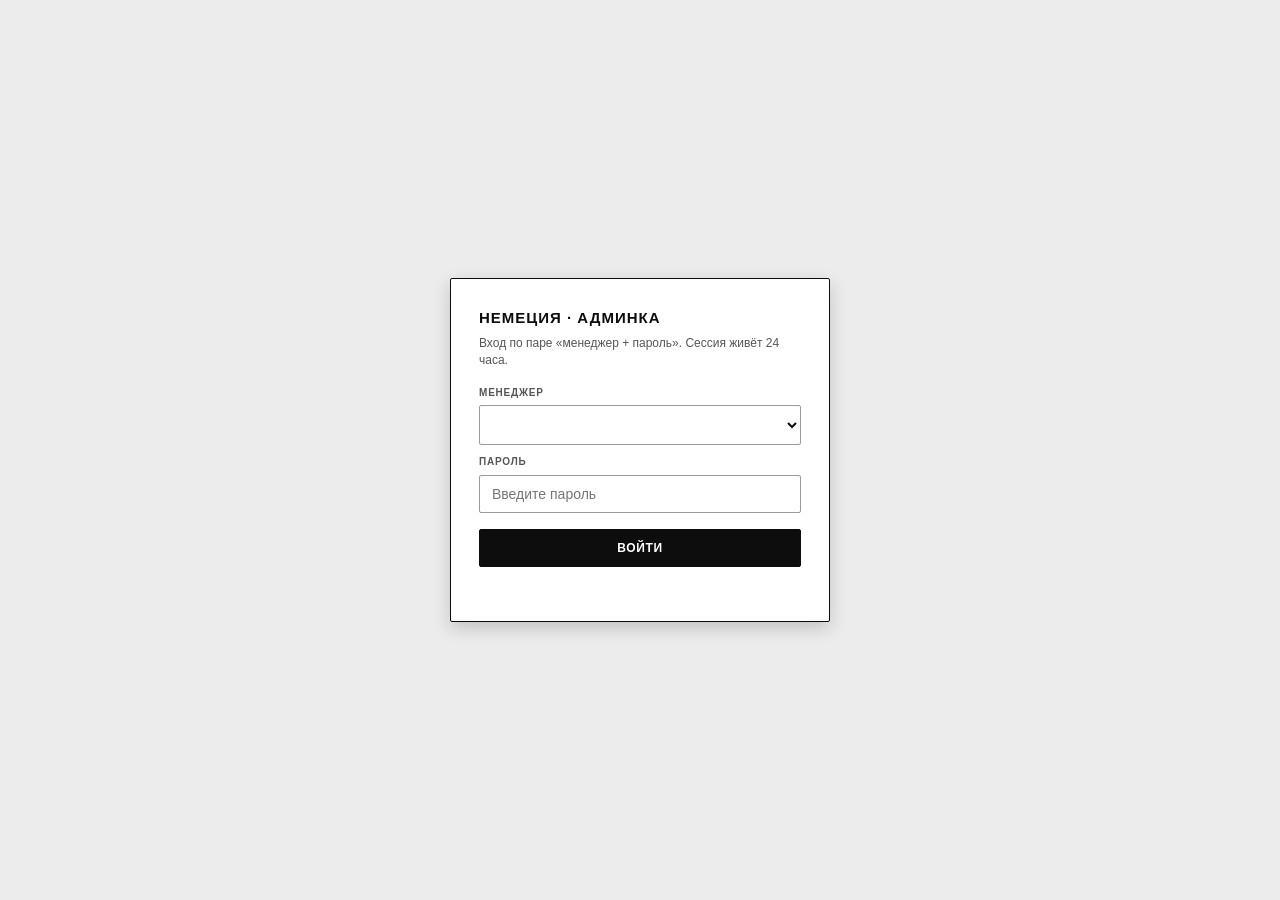
==== admin.html @ 6c5255ee "Update admin.html" ====
<!DOCTYPE html>
<html lang="ru">
<head>
    <meta charset="UTF-8">
    <meta name="viewport" content="width=device-width, initial-scale=1.0">
    <title>Немеция — Админка</title>
    <link rel="icon" href="logo.png">
    <link rel="stylesheet" href="style.css">
    <style>
        .login-overlay {
            position: fixed; top: 0; left: 0; right: 0; bottom: 0;
            background: var(--bg); z-index: 3000;
            display: flex; align-items: center; justify-content: center; padding: 16px;
        }
        .login-box {
            background: var(--bg-card); border: 1px solid var(--accent); border-radius: 2px;
            padding: 28px; width: 100%; max-width: 380px; box-shadow: var(--shadow-lg);
        }
        .login-box h2 { font-size: 15px; font-weight: 800; letter-spacing: 1px; text-transform: uppercase; margin-bottom: 6px; }
        .login-box p { font-size: 12px; color: var(--text-muted); margin-bottom: 16px; }
        .login-box label { display: block; font-size: 10px; font-weight: 800; text-transform: uppercase; letter-spacing: 0.8px; color: var(--text-muted); margin: 10px 0 5px; }
        .login-box input, .login-box select {
            width: 100%; padding: 10px 12px; border: 1px solid var(--border); border-radius: 2px;
            background: var(--bg-input); color: var(--text); font-size: 14px; outline: none;
        }
        .login-box input:focus, .login-box select:focus { border-color: var(--accent); }
        .login-box .login-btn {
            width: 100%; margin-top: 16px; padding: 11px; border: 1px solid var(--accent); border-radius: 2px;
            background: var(--accent); color: var(--accent-text); font-size: 12px; font-weight: 800;
            letter-spacing: 0.6px; text-transform: uppercase; cursor: pointer;
        }
        .login-err { color: var(--danger); font-size: 12px; margin-top: 10px; min-height: 16px; }
        #adminRoot { display: none; }
        #adminRoot.unlocked { display: block; }
        .passport-preview {
            background: var(--bg-hover); border: 1px dashed var(--border); border-radius: 2px;
            padding: 8px 10px; font-size: 12px; font-weight: 700; margin: 10px 0; color: var(--text);
        }
    </style>
</head>
<body>
    <!-- ЭКРАН ВХОДА -->
    <div class="login-overlay" id="loginOverlay">
        <div class="login-box">
            <h2>Немеция · Админка</h2>
            <p>Вход по паре «менеджер + пароль». Сессия живёт 24 часа.</p>
            <label>Менеджер</label>
            <select id="loginManager"></select>
            <label>Пароль</label>
            <input type="password" id="loginPass" placeholder="Введите пароль">
            <div id="setupFields" style="display:none;">
                <label>Повторите новый пароль (первичная установка)</label>
                <input type="password" id="loginPass2" placeholder="Повторите пароль">
            </div>
            <button class="login-btn" id="loginBtn">Войти</button>
            <div class="login-err" id="loginErr"></div>
        </div>
    </div>

    <div id="adminRoot">
        <header class="header">
            <div class="header-logo">
                <img src="logo.png" alt="" class="logo-img" onload="this.classList.add('ok')" onerror="this.style.display='none'">
                <span class="logo-badge">N</span>
                НЕМЕЦИЯ
                <span class="logo-sub">админка</span>
            </div>
            <div class="header-spacer"></div>
            <span id="whoAmI" style="font-size:12px;font-weight:700;color:var(--text-muted);"></span>
            <button id="logoutBtn" class="header-btn">🚪 Выйти</button>
            <label class="theme-toggle" title="Переключить тему">
                <span>🌙</span>
                <input type="checkbox" id="themeToggle">
                <span class="slider"></span>
                <span>☀️</span>
            </label>
            <a href="index.html" class="header-btn">🧮 Калькулятор</a>
        </header>

        <div class="admin-wrap">
            <div class="admin-card">
                <h2><span class="sec-icon">🔑</span> Смена моего пароля</h2>
                <div class="admin-row">
                    <div class="admin-field"><label>Текущий пароль</label><input type="password" id="chgOld" class="admin-input" placeholder="Текущий"></div>
                    <div class="admin-field"><label>Новый пароль</label><input type="password" id="chgNew" class="admin-input" placeholder="Минимум 6 символов"></div>
                    <div class="admin-field"><label>Повторите новый</label><input type="password" id="chgNew2" class="admin-input" placeholder="Повтор"></div>
                    <div class="admin-field" style="flex:0 0 auto;display:flex;align-items:flex-end;">
                        <button id="chgPassBtn" class="admin-btn primary">🔑 Сменить пароль</button>
                    </div>
                </div>
            </div>

            <div class="admin-card">
                <h2><span class="sec-icon">💵</span> Ставки нормо-часа</h2>
                <div class="admin-row">
                    <div class="admin-field"><label>ДВС / КПП (₽)</label><input type="number" id="rateEngine" class="admin-input" placeholder="3000"></div>
                    <div class="admin-field"><label>Остальные работы (₽)</label><input type="number" id="rateStandard" class="admin-input" placeholder="2500"></div>
                    <div class="admin-field" style="flex:0 0 auto;display:flex;align-items:flex-end;">
                        <button id="saveRatesBtn" class="admin-btn primary">💾 Сохранить ставки</button>
                    </div>
                </div>
            </div>

            <div class="admin-card">
                <h2><span class="sec-icon">📐</span> Коэффициенты</h2>
                <div class="admin-row">
                    <div class="admin-field"><label>Прикипевшие / ржавые болты (%)</label><input type="number" id="coeffRusty" class="admin-input" placeholder="15"></div>
                    <div class="admin-field"><label>Алюминиевые детали (%)</label><input type="number" id="coeffAluminum" class="admin-input" placeholder="20"></div>
                    <div class="admin-field"><label>Установлено ГБО (%)</label><input type="number" id="coeffLpg" class="admin-input" placeholder="10"></div>
                    <div class="admin-field" style="flex:0 0 auto;display:flex;align-items:flex-end;">
                        <button id="saveCoeffsBtn" class="admin-btn primary">💾 Сохранить %</button>
                    </div>
                </div>
                <div class="admin-row" style="margin-top:14px;">
                    <div class="admin-field"><label>Существующие коэффициенты</label><div id="coeffList"></div></div>
                </div>
                <div class="admin-row" style="margin-top:12px;">
                    <div class="admin-field"><label>Название нового коэффициента</label><input type="text" id="coeffNewLabel" class="admin-input" placeholder="Например: Срочный заказ"></div>
                    <div class="admin-field" style="max-width:120px;"><label>Процент</label><input type="number" id="coeffNewPercent" class="admin-input" placeholder="10"></div>
                    <div class="admin-field" style="flex:0 0 auto;display:flex;align-items:flex-end;">
                        <button id="addCoeffBtn" class="admin-btn primary">➕ Добавить коэффициент</button>
                    </div>
                </div>
            </div>

            <div class="admin-card">
                <h2><span class="sec-icon">👥</span> Менеджеры</h2>
                <table class="admin-table"><tbody id="managersTable"></tbody></table>
                <div class="admin-row" style="margin-top:10px;">
                    <div class="admin-field"><label>Новый менеджер</label><input type="text" id="newManagerName" class="admin-input" placeholder="Например: Алексей"></div>
                    <div class="admin-field" style="flex:0 0 auto;display:flex;align-items:flex-end;">
                        <button id="addManagerBtn" class="admin-btn primary">➕ Добавить</button>
                    </div>
                </div>
            </div>

            <div class="admin-card">
                <h2><span class="sec-icon">📨</span> Очередь заявок на добавление</h2>
                <div id="vinQueueList"></div>
                <div class="admin-row" style="margin-top:10px;">
                    <button id="exportVinBtn" class="admin-btn">⬇️ Экспорт очереди (JSON)</button>
                </div>
            </div>

            <div class="admin-card">
                <h2><span class="sec-icon">🚗</span> Модификация: добавить или редактировать</h2>
                <div class="admin-row">
                    <div class="admin-field"><label>Марка</label><select id="modBrand" class="rate-select"></select></div>
                    <div class="admin-field"><label>Существующая модификация (для редактирования)</label><select id="modEditSelect" class="rate-select"><option value="">— новая модификация —</option></select></div>
                    <div class="admin-field" style="flex:0 0 auto;display:flex;align-items:flex-end;">
                        <button id="modLoadBtn" class="admin-btn">⬆️ Загрузить в форму</button>
                    </div>
                </div>
                <div class="admin-row" style="margin-top:10px;">
                    <div class="admin-field"><label>Модель</label><input type="text" id="modModel" class="admin-input" placeholder="Например: Golf"></div>
                    <div class="admin-field"><label>Поколение</label><input type="text" id="modGen" class="admin-input" placeholder="Например: VII (2012–2020)"></div>
                </div>
                <div class="admin-row" style="margin-top:10px;">
                    <div class="admin-field"><label>Код двигателя</label><input type="text" id="modEngineCode" class="admin-input" placeholder="Например: CZDA"></div>
                    <div class="admin-field"><label>Объём</label><input type="text" id="modEngineVol" class="admin-input" placeholder="1.4 L"></div>
                    <div class="admin-field"><label>Мощность</label><input type="text" id="modEnginePower" class="admin-input" placeholder="150 л.с."></div>
                    <div class="admin-field"><label>Момент</label><input type="text" id="modEngineTorque" class="admin-input" placeholder="250 Нм"></div>
                </div>
                <div class="admin-row" style="margin-top:10px;">
                    <div class="admin-field"><label>Код КПП</label><input type="text" id="modGbCode" class="admin-input" placeholder="DQ250"></div>
                    <div class="admin-field"><label>Тип КПП (подпись)</label><input type="text" id="modGbType" class="admin-input" placeholder="DSG (робот)"></div>
                    <div class="admin-field"><label>Передач</label><input type="number" id="modGbGears" class="admin-input" placeholder="6"></div>
                </div>
                <div class="admin-row" style="margin-top:10px;">
                    <div class="admin-field"><label>Привод</label>
                        <select id="modDrive" class="rate-select">
                            <option value="Передний">FWD — Передний</option>
                            <option value="Задний">RWD — Задний</option>
                            <option value="Полный">Полный (имя берётся из марки)</option>
                        </select>
                    </div>
                    <div class="admin-field"><label>Система полного привода</label>
                        <select id="modAwdSys" class="rate-select">
                            <option value="">— нет / не важно —</option>
                            <option value="haldex">Haldex (MQB 4Motion)</option>
                            <option value="torsen">Torsen / раздатка</option>
                            <option value="ultra">quattro ultra / муфта</option>
                            <option value="ptm">Porsche PTM</option>
                            <option value="xdrive">BMW xDrive</option>
                            <option value="4matic">Mercedes 4MATIC</option>
                        </select>
                    </div>
                    <div class="admin-field"><label>Подвеска</label>
                        <select id="modSuspension" class="rate-select">
                            <option value="spring">Пружины</option>
                            <option value="air">Пневмо</option>
                        </select>
                    </div>
                    <div class="admin-field"><label>Задняя подвеска</label>
                        <select id="modRear" class="rate-select">
                            <option value="multilink">Многорычажка</option>
                            <option value="beam">Балка</option>
                        </select>
                    </div>
                </div>
                <div class="admin-row" style="margin-top:10px;">
                    <div class="admin-field"><label>Ручник</label>
                        <select id="modParking" class="rate-select">
                            <option value="epb">Электронный</option>
                            <option value="mech">Механический</option>
                        </select>
                    </div>
                    <div class="admin-field"><label>АКБ расположена</label>
                        <select id="modBattery" class="rate-select">
                            <option value="hood">Под капотом</option>
                            <option value="trunk">В багажнике</option>
                            <option value="seat">Под сиденьем</option>
                        </select>
                    </div>
                    <div class="admin-field"><label>Сажевый фильтр (GPF/DPF)</label>
                        <select id="modPf" class="rate-select">
                            <option value="auto">Авто (по семейству ДВС)</option>
                            <option value="yes">Есть</option>
                            <option value="no">Нет</option>
                        </select>
                    </div>
                </div>
                <div class="passport-preview" id="passportPreview">Паспорт: —</div>

                <h2 style="margin-top:18px;"><span class="sec-icon">🧪</span> Жидкости (необязательно)</h2>
                <div class="admin-row">
                    <div class="admin-field"><label>Масло ДВС: объём</label><input type="text" id="flOilVol" class="admin-input" placeholder="4.0 л"></div>
                    <div class="admin-field"><label>Масло ДВС: допуск</label><input type="text" id="flOilSpec" class="admin-input" placeholder="VW 502.00 / 504.00"></div>
                    <div class="admin-field"><label>Масло ДВС: вязкость</label><input type="text" id="flOilVisc" class="admin-input" placeholder="5W-30"></div>
                </div>
                <div class="admin-row" style="margin-top:8px;">
                    <div class="admin-field"><label>Масло КПП: объём</label><input type="text" id="flGbVol" class="admin-input" placeholder="1.7 л"></div>
                    <div class="admin-field"><label>Масло КПП: допуск</label><input type="text" id="flGbSpec" class="admin-input" placeholder="VW G 052 182"></div>
                    <div class="admin-field"><label>Раздатка: объём</label><input type="text" id="flTfVol" class="admin-input" placeholder="0.9 л (если есть)"></div>
                    <div class="admin-field"><label>Раздатка: допуск</label><input type="text" id="flTfSpec" class="admin-input" placeholder="VW G 055 145"></div>
                </div>
                <div class="admin-row" style="margin-top:8px;">
                    <div class="admin-field"><label>Передний редуктор: объём</label><input type="text" id="flDfVol" class="admin-input" placeholder="0.8 л (если есть)"></div>
                    <div class="admin-field"><label>Задний редуктор: объём</label><input type="text" id="flDrVol" class="admin-input" placeholder="0.8 л (если есть)"></div>
                    <div class="admin-field"><label>Антифриз: объём</label><input type="text" id="flCoolVol" class="admin-input" placeholder="7.0 л"></div>
                    <div class="admin-field"><label>Антифриз: допуск</label><input type="text" id="flCoolSpec" class="admin-input" placeholder="G12evo"></div>
                </div>
                <div class="admin-row" style="margin-top:8px;">
                    <div class="admin-field"><label>Тормозная жидкость: допуск</label><input type="text" id="flBrSpec" class="admin-input" placeholder="DOT 4"></div>
                    <div class="admin-field"><label>ГУР: объём (или «ЭУР»)</label><input type="text" id="flPsVol" class="admin-input" placeholder="ЭУР — не обслуживается"></div>
                    <div class="admin-field"><label>Хладагент: объём</label><input type="text" id="flAcVol" class="admin-input" placeholder="525 г"></div>
                    <div class="admin-field"><label>Хладагент: тип</label><input type="text" id="flAcSpec" class="admin-input" placeholder="R134a"></div>
                </div>

                <h2 style="margin-top:18px;"><span class="sec-icon">🛠️</span> Нормо-часы применимых работ (по паспорту)</h2>
                <p style="font-size:12px;color:var(--text-muted);margin-bottom:8px;">Список работ собран автоматически по биркам паспорта. Впиши кастомные нормо-часы — пустые поля возьмут базовое значение из каталога.</p>
                <div id="modWorksList"></div>
                <div class="admin-row" style="margin-top:14px;">
                    <button id="saveModBtn" class="admin-btn primary">💾 Скачать файл марки</button>
                </div>
            </div>
        </div>
    </div>

    <script src="config.js"></script>
    <script src="volkswagen.js"></script>
    <script src="admin.js"></script>
</body>
</html>
---- style.css ----
/* ============================================
НЕМЕЦИЯ — СТРОГИЙ МОНОХРОМ, ЛОГОТИП В ЦВЕТЕ
============================================ */
:root {
    --bg: #ececec;
    --bg-card: #ffffff;
    --bg-input: #ffffff;
    --bg-hover: #f2f2f2;
    --bg-selected: #e2e2e2;
    --text: #0d0d0d;
    --text-muted: #565656;
    --text-light: #8a8a8a;
    --border: #9a9a9a;
    --border-light: #d6d6d6;
    --accent: #0d0d0d;
    --accent-hover: #000000;
    --accent-text: #ffffff;
    --accent-soft: rgba(0, 0, 0, 0.06);
    --danger: #b00000;
    --success: #007a3d;
    --coeff: #9a5b00;
    --coeff-bg: rgba(154, 91, 0, 0.08);
    --coeff-border: rgba(154, 91, 0, 0.35);
    --shadow: none;
    --shadow-lg: 0 6px 18px rgba(0, 0, 0, 0.18);
    --radius: 4px;
}
[data-theme="dark"] {
    --bg: #101010;
    --bg-card: #1a1a1a;
    --bg-input: #222222;
    --bg-hover: #242424;
    --bg-selected: #2e2e2e;
    --text: #f2f2f2;
    --text-muted: #a0a0a0;
    --text-light: #6f6f6f;
    --border: #565656;
    --border-light: #333333;
    --accent: #f2f2f2;
    --accent-hover: #ffffff;
    --accent-text: #101010;
    --accent-soft: rgba(255, 255, 255, 0.08);
    --danger: #ff5252;
    --success: #4caf7d;
    --coeff: #ffb74d;
    --coeff-bg: rgba(255, 183, 77, 0.10);
    --coeff-border: rgba(255, 183, 77, 0.35);
    --shadow: none;
    --shadow-lg: 0 6px 18px rgba(0, 0, 0, 0.6);
}
* { margin: 0; padding: 0; box-sizing: border-box; }
html { -webkit-text-size-adjust: 100%; }
body {
    font-family: -apple-system, 'Segoe UI', Roboto, 'Helvetica Neue', Arial, sans-serif;
    background: var(--bg);
    color: var(--text);
    font-size: 14px;
    line-height: 1.45;
    -webkit-tap-highlight-color: transparent;
}
button, select, input, textarea { font-family: inherit; }
:focus-visible { outline: 2px solid var(--accent); outline-offset: 1px; }

/* HEADER */
.header {
    background: var(--bg-card);
    border-bottom: 2px solid var(--accent);
    padding: 10px 20px;
    display: flex;
    align-items: center;
    gap: 14px;
    position: sticky;
    top: 0;
    z-index: 500;
}
.header-logo {
    font-size: 17px;
    font-weight: 800;
    letter-spacing: 1.5px;
    text-transform: uppercase;
    white-space: nowrap;
    display: flex;
    align-items: center;
    gap: 9px;
}
/* ЛОГОТИП В ЦВЕТЕ */
.logo-img { height: 32px; width: auto; display: none; }
.logo-img.ok { display: inline-block; }
.logo-img.ok + .logo-badge { display: none; }
.logo-badge {
    width: 26px; height: 26px;
    background: var(--accent);
    color: var(--accent-text);
    border-radius: 2px;
    display: inline-flex;
    align-items: center;
    justify-content: center;
    font-size: 14px;
    font-weight: 800;
}
.header-logo .logo-sub {
    color: var(--text-muted);
    font-weight: 500;
    font-size: 11px;
    letter-spacing: 0.8px;
    text-transform: uppercase;
}
.header-spacer { flex: 1; }
.header-btn {
    padding: 7px 14px;
    background: transparent;
    border: 1px solid var(--border);
    border-radius: 2px;
    color: var(--text);
    cursor: pointer;
    font-size: 12px;
    font-weight: 700;
    letter-spacing: 0.6px;
    text-transform: uppercase;
    text-decoration: none;
    filter: grayscale(1);
    transition: background 0.1s, color 0.1s;
}
.header-btn:hover { background: var(--accent); color: var(--accent-text); }
.theme-toggle { display: flex; align-items: center; gap: 6px; font-size: 13px; color: var(--text-muted); cursor: pointer; filter: grayscale(1); }
.theme-toggle input { display: none; }
.theme-toggle .slider { width: 40px; height: 20px; background: var(--border); border-radius: 2px; position: relative; transition: background 0.15s; }
.theme-toggle .slider::after { content: ''; position: absolute; top: 2px; left: 2px; width: 16px; height: 16px; background: var(--bg-card); border-radius: 1px; transition: transform 0.15s; }
.theme-toggle input:checked + .slider { background: var(--accent); }
.theme-toggle input:checked + .slider::after { transform: translateX(20px); }
.manager-block { display: flex; align-items: center; gap: 8px; padding: 6px 12px; background: transparent; border: 1px solid var(--border); border-radius: 2px; font-size: 13px; filter: grayscale(1); }
.manager-block .icon { font-size: 15px; }
.manager-block .manager-label { color: var(--text-muted); font-size: 11px; font-weight: 700; letter-spacing: 0.6px; text-transform: uppercase; }
.manager-block select { background: var(--bg-input); border: 1px solid var(--border); border-radius: 2px; color: var(--text); padding: 4px 8px; font-size: 13px; font-weight: 600; cursor: pointer; }

/* LAYOUT */
.main-container { display: flex; gap: 16px; padding: 16px; max-width: 1500px; margin: 0 auto; align-items: flex-start; }
.left-panel { flex: 1; min-width: 0; }
.right-panel { width: 420px; flex-shrink: 0; position: sticky; top: 66px; max-height: calc(100vh - 82px); overflow-y: auto; display: flex; flex-direction: column; gap: 16px; }

/* CARDS */
.car-selector, .fluids-panel, .works-panel, .calc-panel, .history-section, .admin-card {
    background: var(--bg-card);
    border: 1px solid var(--border);
    border-radius: 2px;
    padding: 18px;
}
.car-selector { margin-bottom: 16px; }
.fluids-panel { margin-bottom: 16px; display: none; }
.fluids-panel.active { display: block; }
.works-panel { margin-bottom: 16px; }
.car-selector h2, .fluids-panel h2, .works-panel h2, .calc-panel h2, .admin-card h2 {
    font-size: 13px;
    font-weight: 800;
    letter-spacing: 1px;
    text-transform: uppercase;
    margin-bottom: 14px;
    display: flex;
    align-items: center;
    gap: 9px;
    padding-bottom: 10px;
    border-bottom: 1px solid var(--border);
}
.sec-icon { display: none; }
.car-selector h2::before, .fluids-panel h2::before, .works-panel h2::before, .calc-panel h2::before, .admin-card h2::before {
    content: '';
    width: 4px;
    height: 15px;
    background: var(--accent);
    display: inline-block;
    flex-shrink: 0;
}

/* SEARCH */
.search-input {
    width: 100%;
    padding: 9px 12px 9px 34px;
    border: 1px solid var(--border);
    border-radius: 2px;
    background-color: var(--bg-input);
    background-image: url("data:image/svg+xml,%3Csvg xmlns='http://www.w3.org/2000/svg' width='15' height='15' viewBox='0 0 24 24' fill='none' stroke='%238a8a8a' stroke-width='2.4' stroke-linecap='round'%3E%3Ccircle cx='11' cy='11' r='7'/%3E%3Cline x1='21' y1='21' x2='16.5' y2='16.5'/%3E%3C/svg%3E");
    background-repeat: no-repeat;
    background-position: 10px center;
    color: var(--text);
    font-size: 13px;
    outline: none;
    transition: border-color 0.1s;
}
.search-input:focus { border-color: var(--accent); }
.car-search-wrapper { position: relative; margin-bottom: 12px; }
.search-dropdown { position: absolute; top: 100%; left: 0; right: 0; background: var(--bg-card); border: 1px solid var(--accent); border-radius: 2px; box-shadow: var(--shadow-lg); z-index: 100; max-height: 300px; overflow-y: auto; display: none; margin-top: 2px; }
.search-dropdown.active { display: block; }
.search-dropdown .item { padding: 9px 12px; cursor: pointer; border-bottom: 1px solid var(--border-light); font-size: 13px; }
.search-dropdown .item:last-child { border-bottom: none; }
.search-dropdown .item:hover, .search-dropdown .item.active { background: var(--bg-hover); }
.search-dropdown .item .item-model { font-weight: 700; }
.search-dropdown .item .item-detail { color: var(--text-muted); font-size: 12px; margin-top: 2px; }

/* SELECTS */
.select-row { display: flex; gap: 10px; margin-bottom: 10px; }
.select-row:last-child { margin-bottom: 0; }
.select-group { flex: 1; min-width: 0; }
.select-group label { display: block; font-size: 10px; font-weight: 800; text-transform: uppercase; letter-spacing: 0.8px; color: var(--text-muted); margin-bottom: 5px; }
.select-group select {
    width: 100%;
    padding: 9px 30px 9px 10px;
    border: 1px solid var(--border);
    border-radius: 2px;
    background-color: var(--bg-input);
    background-image: url("data:image/svg+xml,%3Csvg xmlns='http://www.w3.org/2000/svg' width='11' height='11' viewBox='0 0 24 24' fill='none' stroke='%230d0d0d' stroke-width='3' stroke-linecap='round'%3E%3Cpolyline points='6 9 12 15 18 9'/%3E%3C/svg%3E");
    background-repeat: no-repeat;
    background-position: right 10px center;
    color: var(--text);
    font-size: 13px;
    font-weight: 600;
    cursor: pointer;
    outline: none;
    appearance: none;
    -webkit-appearance: none;
    transition: border-color 0.1s;
}
[data-theme="dark"] .select-group select {
    background-image: url("data:image/svg+xml,%3Csvg xmlns='http://www.w3.org/2000/svg' width='11' height='11' viewBox='0 0 24 24' fill='none' stroke='%23f2f2f2' stroke-width='3' stroke-linecap='round'%3E%3Cpolyline points='6 9 12 15 18 9'/%3E%3C/svg%3E");
}
.select-group select:focus { border-color: var(--accent); }
.select-group select:disabled { opacity: 0.45; cursor: default; }
/* МАРКИ И МОДЕЛИ — КАПСОМ */
#brandSelect, #brandSelect option,
#modelSelect, #modelSelect option { text-transform: uppercase; }

/* FLUIDS */
.fluids-table { width: 100%; border-collapse: collapse; font-size: 12.5px; }
.fluids-table th { text-align: left; padding: 7px 8px; border-bottom: 2px solid var(--accent); color: var(--text); font-weight: 800; font-size: 10px; text-transform: uppercase; letter-spacing: 0.8px; }
.fluids-table td { padding: 7px 8px; border-bottom: 1px solid var(--border); }
.fluids-table tr:last-child td { border-bottom: none; }
.fluids-table .fluid-name { font-weight: 700; }
.fluids-table .fluid-na { color: var(--text-light); }

/* WORKS */
.works-search { margin-bottom: 12px; }
.work-category { margin-bottom: 6px; }
.work-category-header {
    padding: 9px 12px;
    background: transparent;
    border: 1px solid var(--border);
    border-radius: 2px;
    cursor: pointer;
    font-weight: 800;
    font-size: 12px;
    letter-spacing: 0.6px;
    text-transform: uppercase;
    display: flex;
    align-items: center;
    gap: 8px;
    user-select: none;
    transition: background 0.1s;
}
.work-category-header:hover { background: var(--bg-hover); }
.work-category-header .arrow { font-size: 9px; transition: transform 0.15s; width: 12px; color: var(--text); }
.work-category-header.expanded .arrow { transform: rotate(90deg); }
.work-category-header .cat-icon { filter: grayscale(1); font-size: 13px; line-height: 1; }
.work-category-header .count { margin-left: auto; font-size: 11px; color: var(--text); font-weight: 700; background: transparent; border: 1px solid var(--border); padding: 0 7px; border-radius: 2px; }
.work-category-body { display: none; margin-top: 4px; border-left: 2px solid var(--border-light); margin-left: 4px; }
.work-category-body.expanded { display: block; }
.work-item { display: flex; align-items: center; padding: 9px 12px 9px 16px; border-bottom: 1px solid var(--border-light); border-left: 3px solid transparent; cursor: pointer; position: relative; outline: none; }
.work-item:hover { background: var(--bg-hover); }
.work-item.selected { background: var(--accent-soft); border-left-color: var(--accent); }
.work-item .checkbox { width: 16px; height: 16px; border: 2px solid var(--text); border-radius: 1px; margin-right: 10px; flex-shrink: 0; display: flex; align-items: center; justify-content: center; background: var(--bg-input); transition: background 0.1s; }
.work-item.selected .checkbox { background: var(--accent); border-color: var(--accent); }
.work-item .checkbox::after { content: '✓'; color: var(--accent-text); font-size: 11px; font-weight: 800; opacity: 0; }
.work-item.selected .checkbox::after { opacity: 1; }
.work-item .work-name { flex: 1; font-size: 13px; font-weight: 500; }
.work-item .work-nh { font-size: 12px; color: var(--text-muted); margin-right: 10px; white-space: nowrap; font-variant-numeric: tabular-nums; }
.work-item .work-price { font-size: 13px; font-weight: 800; white-space: nowrap; min-width: 75px; text-align: right; font-variant-numeric: tabular-nums; }
.work-item .rate-badge { font-size: 9px; padding: 1px 5px; border-radius: 1px; margin-left: 6px; white-space: nowrap; font-weight: 800; letter-spacing: 0.5px; }
.rate-badge.engine { background: var(--accent); color: var(--accent-text); }
.rate-badge.standard { background: transparent; color: var(--text-muted); border: 1px solid var(--border); }
/* ПЛЮСИК РАЗВЁРТЫВАНИЯ — заметная кнопка */
.work-item.has-includes .expand-btn {
    margin-left: 8px;
    cursor: pointer;
    font-size: 14px;
    font-weight: 800;
    width: 22px; height: 22px;
    display: flex;
    align-items: center;
    justify-content: center;
    border: 1px solid var(--accent);
    background: var(--bg-hover);
    border-radius: 2px;
    color: var(--text);
    flex-shrink: 0;
    transition: all 0.1s;
}
.work-item.has-includes .expand-btn:hover { background: var(--accent); color: var(--accent-text); }
.work-item.includes-expanded .expand-btn { transform: rotate(45deg); }
.includes-list { display: none; padding: 4px 0 8px 50px; font-size: 12px; color: var(--text-muted); }
.includes-list.expanded { display: block; }
.includes-list .include-item { padding: 3px 0; display: flex; justify-content: space-between; max-width: 420px; font-variant-numeric: tabular-nums; }

/* CALC */
.calc-empty { text-align: center; padding: 36px 20px; color: var(--text-muted); font-size: 13px; filter: grayscale(1); }
.calc-work-card { border: 1px solid var(--border); border-radius: 2px; padding: 10px 12px; margin-bottom: 8px; background: var(--bg-card); }
.calc-work-card .calc-work-header { display: flex; align-items: center; gap: 8px; }
.calc-work-card .calc-work-name { flex: 1; font-size: 13px; font-weight: 700; }
.calc-work-card .calc-work-remove { cursor: pointer; color: var(--text-light); font-size: 18px; width: 24px; height: 24px; display: flex; align-items: center; justify-content: center; border-radius: 1px; flex-shrink: 0; }
.calc-work-card .calc-work-remove:hover { color: var(--danger); background: var(--bg-hover); }
.calc-work-card .calc-work-info { display: flex; justify-content: space-between; margin-top: 4px; font-size: 12px; color: var(--text-muted); font-variant-numeric: tabular-nums; }
.calc-work-card .calc-work-price { font-weight: 800; color: var(--text); }
.calc-work-card.has-includes .includes-list { padding: 4px 0 4px 12px; }
.coeff-row { margin-top: 8px; padding-top: 8px; border-top: 1px solid var(--border-light); }
.coeff-row select { width: 100%; padding: 5px 8px; border: 1px solid var(--border); border-radius: 2px; background: var(--bg-input); color: var(--text); font-size: 12px; margin-bottom: 4px; }
.coeff-row .coeff-display { display: inline-flex; align-items: center; gap: 6px; font-size: 11px; font-weight: 700; letter-spacing: 0.3px; color: var(--coeff); background: var(--coeff-bg); border: 1px solid var(--coeff-border); padding: 3px 9px; border-radius: 2px; margin-bottom: 4px; }
.coeff-row .coeff-display .coeff-rub { font-weight: 800; color: var(--coeff); }
.coeff-row .coeff-remove { font-size: 11px; color: var(--coeff); cursor: pointer; text-decoration: underline; margin-left: 4px; }
.coeff-row .coeff-remove:hover { color: var(--danger); }
.calc-total { margin-top: 12px; padding-top: 12px; border-top: 2px solid var(--accent); }
.calc-total-row { display: flex; justify-content: space-between; align-items: baseline; font-size: 13px; margin-bottom: 4px; color: var(--text-muted); font-variant-numeric: tabular-nums; }
.calc-total-row.final { display: flex; justify-content: space-between; align-items: baseline; font-size: 18px; font-weight: 800; letter-spacing: 0.3px; margin: 10px -14px 0; padding: 10px 14px; background: var(--accent); color: var(--accent-text); border-radius: 2px; font-variant-numeric: tabular-nums; }
.calc-buttons { display: flex; gap: 8px; margin-top: 14px; }
.calc-btn { flex: 1; padding: 11px 8px; border: 1px solid var(--border); border-radius: 2px; background: var(--bg-card); color: var(--text); cursor: pointer; font-size: 12px; font-weight: 800; letter-spacing: 0.6px; text-transform: uppercase; transition: background 0.1s, color 0.1s; white-space: nowrap; filter: grayscale(1); }
.calc-btn:hover { background: var(--bg-hover); }
.calc-btn.primary { background: var(--accent); color: var(--accent-text); border-color: var(--accent); }
.calc-btn.primary:hover { background: var(--accent-hover); }
.calc-btn.danger { color: var(--danger); }
.calc-btn.danger:hover { background: var(--bg-hover); }

/* HISTORY */
.history-section h3 { font-size: 11px; font-weight: 800; letter-spacing: 1px; text-transform: uppercase; margin-bottom: 10px; color: var(--text); filter: grayscale(1); }
.history-section h3::before { content: '— '; }
.history-card { background: var(--bg-card); border: 1px solid var(--border); border-left: 3px solid var(--accent); border-radius: 2px; padding: 10px 12px; margin-bottom: 6px; cursor: pointer; transition: background 0.1s; }
.history-card:hover { background: var(--bg-hover); }
.history-card .h-row { display: flex; justify-content: space-between; align-items: center; gap: 8px; }
.history-card .h-car { font-size: 13px; font-weight: 700; }
.history-card .h-sum { font-size: 13px; font-weight: 800; font-variant-numeric: tabular-nums; white-space: nowrap; }
.history-card .h-date { font-size: 11px; color: var(--text-muted); margin-top: 2px; }
.history-card .h-works { font-size: 12px; color: var(--text-muted); margin-top: 2px; }
.h-del:hover { color: var(--danger) !important; background: var(--bg-hover) !important; }

/* TOAST */
.toast { position: fixed; bottom: 20px; right: 20px; background: var(--bg-card); border: 1px solid var(--border); border-left: 4px solid var(--accent); border-radius: 2px; padding: 14px 16px; box-shadow: var(--shadow-lg); font-size: 13px; font-weight: 600; z-index: 1000; display: none; max-width: 340px; }
.toast.active { display: block; }
.toast .toast-text { margin-bottom: 8px; }
.toast .toast-buttons { display: flex; gap: 8px; }
.toast .toast-btn { padding: 6px 16px; border: 1px solid var(--border); border-radius: 2px; background: var(--bg-card); color: var(--text); cursor: pointer; font-size: 12px; font-weight: 700; }
.toast .toast-btn.primary { background: var(--accent); color: var(--accent-text); }

/* MODALS */
.modal-overlay { position: fixed; top: 0; left: 0; right: 0; bottom: 0; background: rgba(0, 0, 0, 0.6); z-index: 2000; display: none; align-items: center; justify-content: center; padding: 16px; }
.modal-overlay.active { display: flex; }
.modal { background: var(--bg-card); border: 1px solid var(--accent); border-radius: 2px; padding: 24px; width: 100%; max-width: 500px; box-shadow: var(--shadow-lg); max-height: 90vh; overflow-y: auto; }
.modal h3 { font-size: 15px; margin-bottom: 10px; font-weight: 800; letter-spacing: 0.8px; text-transform: uppercase; filter: grayscale(1); }
.modal p { font-size: 13px; color: var(--text-muted); margin-bottom: 14px; }
.modal-label { font-size: 10px; font-weight: 800; text-transform: uppercase; letter-spacing: 0.8px; color: var(--text-muted); display: block; margin: 10px 0 5px; }
.modal input, .modal textarea, .modal select { width: 100%; padding: 10px 12px; border: 1px solid var(--border); border-radius: 2px; background: var(--bg-input); color: var(--text); font-size: 13px; outline: none; transition: border-color 0.1s; }
.modal input:focus, .modal textarea:focus, .modal select:focus { border-color: var(--accent); }
.modal textarea { min-height: 80px; resize: vertical; }
.modal .modal-buttons { display: flex; gap: 8px; justify-content: flex-end; margin-top: 18px; }
.modal .modal-btn { padding: 9px 20px; border: 1px solid var(--border); border-radius: 2px; background: var(--bg-card); color: var(--text); cursor: pointer; font-size: 12px; font-weight: 800; letter-spacing: 0.6px; text-transform: uppercase; filter: grayscale(1); }
.modal .modal-btn:hover { background: var(--bg-hover); }
.modal .modal-btn.primary { background: var(--accent); color: var(--accent-text); }
.modal .modal-btn.primary:hover { background: var(--accent-hover); }

/* ADMIN */
.admin-wrap { max-width: 960px; margin: 0 auto; padding: 16px; display: flex; flex-direction: column; gap: 16px; }
.admin-row { display: flex; gap: 10px; flex-wrap: wrap; }
.admin-field { flex: 1; min-width: 140px; }
.admin-field label { display: block; font-size: 10px; font-weight: 800; text-transform: uppercase; letter-spacing: 0.8px; color: var(--text-muted); margin-bottom: 5px; }
.admin-input, .rate-select { width: 100%; padding: 9px 10px; border: 1px solid var(--border); border-radius: 2px; background: var(--bg-input); color: var(--text); font-size: 13px; outline: none; }
.admin-input:focus, .rate-select:focus { border-color: var(--accent); }
.admin-btn { padding: 9px 16px; border: 1px solid var(--border); border-radius: 2px; background: var(--bg-card); color: var(--text); cursor: pointer; font-size: 12px; font-weight: 800; letter-spacing: 0.6px; text-transform: uppercase; filter: grayscale(1); }
.admin-btn:hover { background: var(--bg-hover); }
.admin-btn.primary { background: var(--accent); color: var(--accent-text); border-color: var(--accent); }
.admin-btn.danger { color: var(--danger); }
.admin-table { width: 100%; border-collapse: collapse; font-size: 13px; }
.admin-table td { padding: 8px; border-bottom: 1px solid var(--border-light); }
.admin-table tr:last-child td { border-bottom: none; }
.mod-form-row { display: flex; gap: 10px; align-items: flex-end; padding: 7px 0; border-bottom: 1px solid var(--border-light); flex-wrap: wrap; }
.mod-group label { font-size: 10px; color: var(--text-muted); display: block; margin-bottom: 3px; font-weight: 700; text-transform: uppercase; letter-spacing: 0.5px; }
.queue-item { background: var(--bg-card); border: 1px solid var(--border); border-radius: 2px; padding: 10px 12px; margin-bottom: 8px; position: relative; }
.queue-header { display: flex; justify-content: space-between; align-items: center; margin-bottom: 4px; }
.queue-type-badge { background: var(--accent); color: var(--accent-text); font-size: 10px; font-weight: 800; letter-spacing: 0.5px; text-transform: uppercase; padding: 2px 8px; border-radius: 1px; }
.queue-date { font-size: 11px; color: var(--text-muted); }
.queue-desc, .queue-vin, .queue-comment { font-size: 12px; margin-top: 3px; }
.queue-manager { font-size: 11px; color: var(--text-muted); margin-top: 5px; }
.queue-remove { position: absolute; top: 8px; right: 8px; border: none; background: transparent; color: var(--text-light); font-size: 16px; cursor: pointer; width: 22px; height: 22px; border-radius: 1px; }
.queue-remove:hover { color: var(--danger); background: var(--bg-hover); }
.queue-empty { text-align: center; color: var(--text-muted); padding: 20px; font-size: 13px; }

/* SCROLLBAR */
::-webkit-scrollbar { width: 8px; height: 8px; }
::-webkit-scrollbar-track { background: transparent; }
::-webkit-scrollbar-thumb { background: var(--border); border-radius: 0; }
::-webkit-scrollbar-thumb:hover { background: var(--text-light); }

/* MOBILE */
@media (max-width: 900px) {
    .main-container { flex-direction: column; padding: 12px; gap: 12px; }
    .right-panel { width: 100%; position: static; max-height: none; overflow-y: visible; }
    .header { flex-wrap: wrap; gap: 8px; padding: 8px 12px; }
    .header-logo .logo-sub { display: none; }
    .header-spacer { display: none; }
    .manager-block .manager-label { display: none; }
    .select-row { flex-direction: column; gap: 8px; }
    .fluids-table { display: block; overflow-x: auto; white-space: nowrap; }
    .work-item { padding: 12px 12px 12px 14px; }
    .calc-buttons { flex-direction: column; }
    .search-input, .select-group select, .manager-block select { font-size: 16px; }
    .modal { padding: 18px; }
    .includes-list { padding-left: 30px; }
    .includes-list .include-item { max-width: 100%; }
    .calc-total-row.final { margin: 10px -12px 0; padding: 10px 12px; }
}
@media (max-width: 480px) {
    .car-selector, .fluids-panel, .works-panel, .calc-panel, .history-section, .admin-card { padding: 14px; }
    .header-btn { padding: 6px 10px; font-size: 11px; }
    .calc-total-row.final { font-size: 16px; }
}
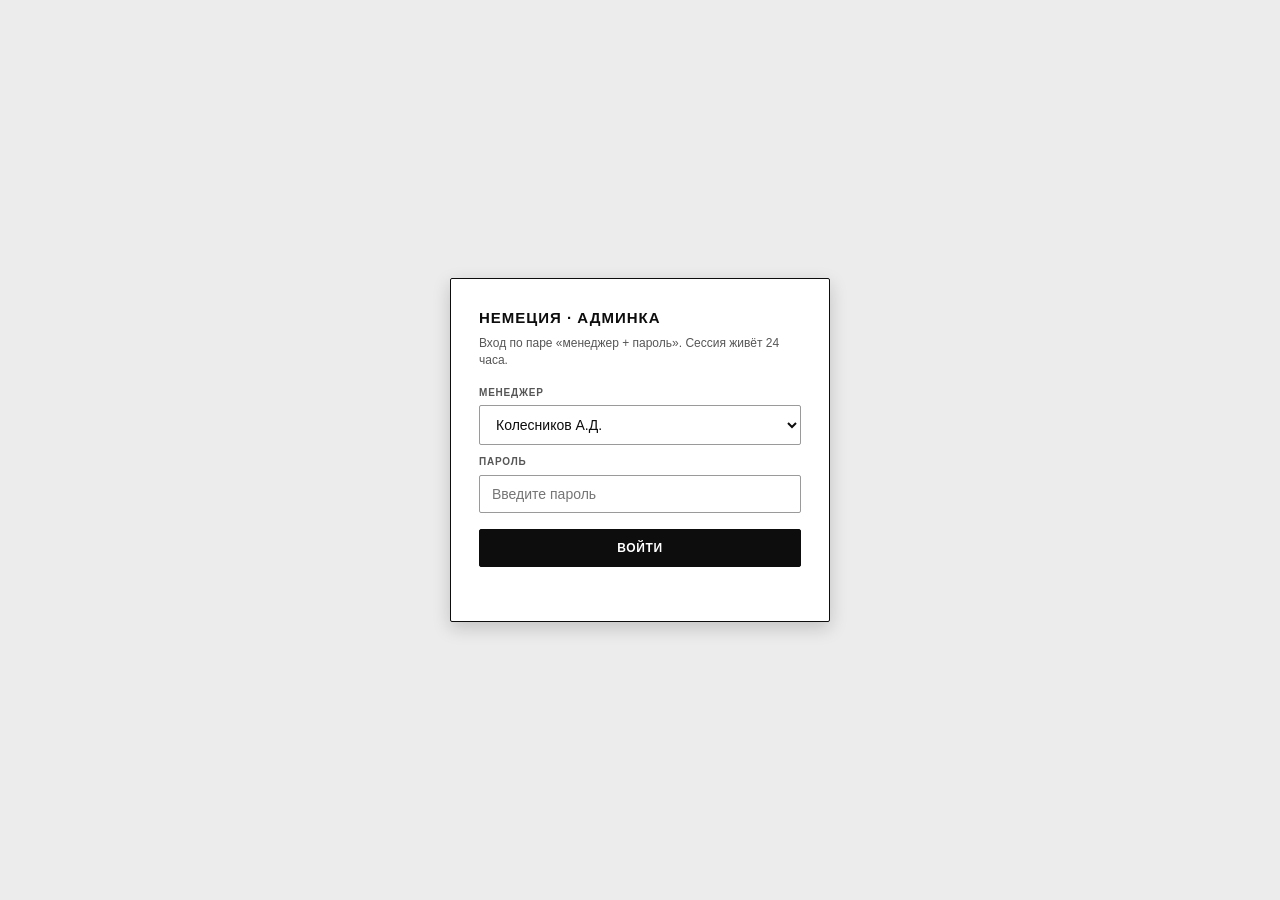
==== commit 58ac116d: "Update admin.html" ====
--- a/admin.html
+++ b/admin.html
@@ -258,7 +258,7 @@
     </div>
 
     <script src="config.js"></script>
-    <script src="volkswagen.js"></script>
+    <script src="brands/volkswagen.js"></script>
     <script src="admin.js"></script>
 </body>
 </html>
--- a/style.css
+++ b/style.css
@@ -416,3 +416,70 @@
     .header-btn { padding: 6px 10px; font-size: 11px; }
     .calc-total-row.final { font-size: 16px; }
 }
+/* ============================================
+ПЛИТКИ МАРОК С ЛОГОТИПАМИ
+============================================ */
+.tiles-label {
+    display: block;
+    font-size: 10px;
+    font-weight: 800;
+    text-transform: uppercase;
+    letter-spacing: 0.8px;
+    color: var(--text-muted);
+    margin: 0 0 6px;
+}
+.brand-tiles {
+    display: flex;
+    flex-wrap: wrap;
+    gap: 6px;
+    margin-bottom: 14px;
+}
+.brand-tile {
+    width: 68px;
+    height: 46px;
+    border: 1px solid var(--border);
+    border-radius: 2px;
+    background: var(--bg-card);
+    display: flex;
+    align-items: center;
+    justify-content: center;
+    cursor: pointer;
+    padding: 5px;
+    transition: all 0.12s;
+    overflow: hidden;
+}
+.brand-tile img {
+    max-width: 100%;
+    max-height: 100%;
+    filter: grayscale(1);
+    opacity: 0.7;
+    transition: filter 0.12s, opacity 0.12s;
+}
+.brand-tile .brand-tile-text {
+    font-size: 9px;
+    font-weight: 800;
+    letter-spacing: 0.4px;
+    text-transform: uppercase;
+    color: var(--text-muted);
+    text-align: center;
+    line-height: 1.1;
+}
+.brand-tile:hover { border-color: var(--accent); }
+.brand-tile:hover img { filter: grayscale(0); opacity: 1; }
+.brand-tile.active {
+    border: 2px solid var(--accent);
+    background: var(--accent-soft);
+    padding: 4px;
+}
+.brand-tile.active img { filter: grayscale(0); opacity: 1; }
+.brand-tile-add {
+    width: auto;
+    padding: 4px 12px;
+    font-size: 11px;
+    font-weight: 700;
+    color: var(--text-muted);
+}
+.brand-tile-add:hover { background: var(--accent); color: var(--accent-text); border-color: var(--accent); }
+@media (max-width: 900px) {
+    .brand-tile { width: 58px; height: 42px; }
+}
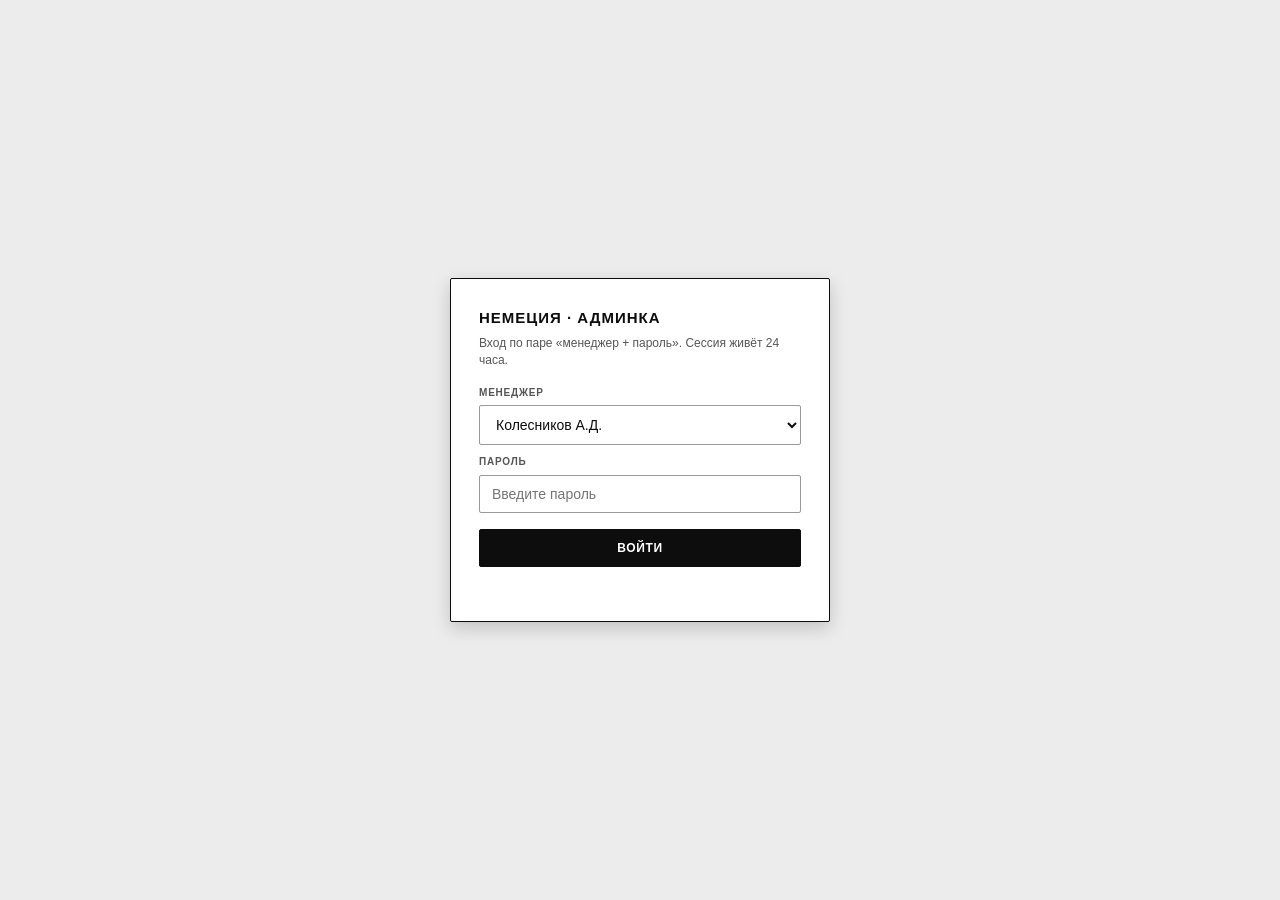
==== commit 6f7959fa: "Update admin.html" ====
--- a/admin.html
+++ b/admin.html
@@ -60,7 +60,7 @@
     <div id="adminRoot">
         <header class="header">
             <div class="header-logo">
-                <img src="logo.png" alt="" class="logo-img" onload="this.classList.add('ok')" onerror="this.style.display='none'">
+                <img src="img/logo.png" alt="" class="logo-img" onload="this.classList.add('ok')" onerror="this.style.display='none'">
                 <span class="logo-badge">N</span>
                 НЕМЕЦИЯ
                 <span class="logo-sub">админка</span>
--- a/style.css
+++ b/style.css
@@ -417,69 +417,111 @@
     .calc-total-row.final { font-size: 16px; }
 }
 /* ============================================
-ПЛИТКИ МАРОК С ЛОГОТИПАМИ
+ПЛИТКИ МАРОК v3 — ВСЕ В ОДНУ СТРОКУ
 ============================================ */
-.tiles-label {
-    display: block;
-    font-size: 10px;
-    font-weight: 800;
-    text-transform: uppercase;
-    letter-spacing: 0.8px;
-    color: var(--text-muted);
-    margin: 0 0 6px;
-}
 .brand-tiles {
-    display: flex;
-    flex-wrap: wrap;
-    gap: 6px;
+    display: grid;
+    grid-template-columns: repeat(10, 1fr);
+    gap: 8px;
     margin-bottom: 14px;
 }
 .brand-tile {
-    width: 68px;
-    height: 46px;
+    width: 100%;
+    height: 52px;
     border: 1px solid var(--border);
     border-radius: 2px;
-    background: var(--bg-card);
+    background: #ffffff;
     display: flex;
     align-items: center;
     justify-content: center;
     cursor: pointer;
-    padding: 5px;
-    transition: all 0.12s;
+    padding: 6px 4px;
+    transition: border-color 0.12s, box-shadow 0.12s;
     overflow: hidden;
 }
 .brand-tile img {
     max-width: 100%;
     max-height: 100%;
+    width: auto;
+    height: auto;
+    object-fit: contain;
     filter: grayscale(1);
-    opacity: 0.7;
+    opacity: 0.8;
     transition: filter 0.12s, opacity 0.12s;
 }
-.brand-tile .brand-tile-text {
-    font-size: 9px;
-    font-weight: 800;
-    letter-spacing: 0.4px;
-    text-transform: uppercase;
-    color: var(--text-muted);
-    text-align: center;
-    line-height: 1.1;
-}
+.brand-tile .brand-tile-text { display: none; }
 .brand-tile:hover { border-color: var(--accent); }
 .brand-tile:hover img { filter: grayscale(0); opacity: 1; }
 .brand-tile.active {
-    border: 2px solid var(--accent);
-    background: var(--accent-soft);
-    padding: 4px;
+    border-color: var(--accent);
+    box-shadow: 0 0 0 2px var(--accent);
+    padding: 5px 3px;
 }
 .brand-tile.active img { filter: grayscale(0); opacity: 1; }
 .brand-tile-add {
-    width: auto;
-    padding: 4px 12px;
-    font-size: 11px;
+    background: var(--bg-card);
+    color: var(--text-muted);
+    font-size: 10px;
     font-weight: 700;
-    color: var(--text-muted);
+    text-align: center;
+    line-height: 1.2;
 }
 .brand-tile-add:hover { background: var(--accent); color: var(--accent-text); border-color: var(--accent); }
+@media (max-width: 1200px) {
+    .brand-tiles { grid-template-columns: repeat(5, 1fr); }
+}
 @media (max-width: 900px) {
-    .brand-tile { width: 58px; height: 42px; }
-}
+    .brand-tiles { grid-template-columns: repeat(auto-fill, minmax(96px, 1fr)); }
+    .brand-tile { height: 46px; }
+}
+/* Подпись марки видна ТОЛЬКО когда логотип не загрузился */
+.brand-tile .brand-tile-text { display: none; }
+/* ============================================
+АДМИНКА v2 — РОВНАЯ СЕТКА + МОБИЛЬНЫЕ
+============================================ */
+.admin-row {
+    display: grid;
+    grid-template-columns: repeat(auto-fit, minmax(170px, 1fr));
+    gap: 10px;
+    align-items: end;
+}
+.admin-row > .admin-btn { justify-self: start; }
+.admin-field { min-width: 0; }
+.admin-field label { margin-bottom: 5px; word-break: break-word; }
+.admin-btn { white-space: normal; line-height: 1.2; }
+.mod-form-row {
+    display: grid;
+    grid-template-columns: minmax(0, 3fr) minmax(110px, 1fr) minmax(110px, 1fr);
+    gap: 10px;
+    align-items: end;
+    padding: 8px 0;
+    border-bottom: 1px solid var(--border-light);
+    flex-wrap: nowrap;
+}
+.mod-group { min-width: 0; }
+.mod-group label { word-break: break-word; }
+.admin-table td { word-break: break-word; }
+.passport-preview { word-break: break-word; }
+.queue-item { padding-right: 34px; }
+.admin-card h2 { flex-wrap: wrap; }
+
+/* Планшет */
+@media (max-width: 900px) {
+    .admin-wrap { padding: 10px; gap: 12px; }
+    .admin-card { padding: 14px; }
+    .mod-form-row { grid-template-columns: 1fr 1fr; }
+    .mod-form-row .mod-group:first-child { grid-column: 1 / -1; }
+    .login-box { padding: 22px; }
+    #whoAmI { display: none; }
+}
+/* Узкий телефон */
+@media (max-width: 560px) {
+    .admin-row { grid-template-columns: 1fr 1fr; }
+    .mod-form-row { grid-template-columns: 1fr; }
+    .mod-form-row .mod-group:first-child { grid-column: auto; }
+}
+/* Совсем узко */
+@media (max-width: 400px) {
+    .admin-row { grid-template-columns: 1fr; }
+    .admin-row > .admin-btn { justify-self: stretch; width: 100%; }
+}
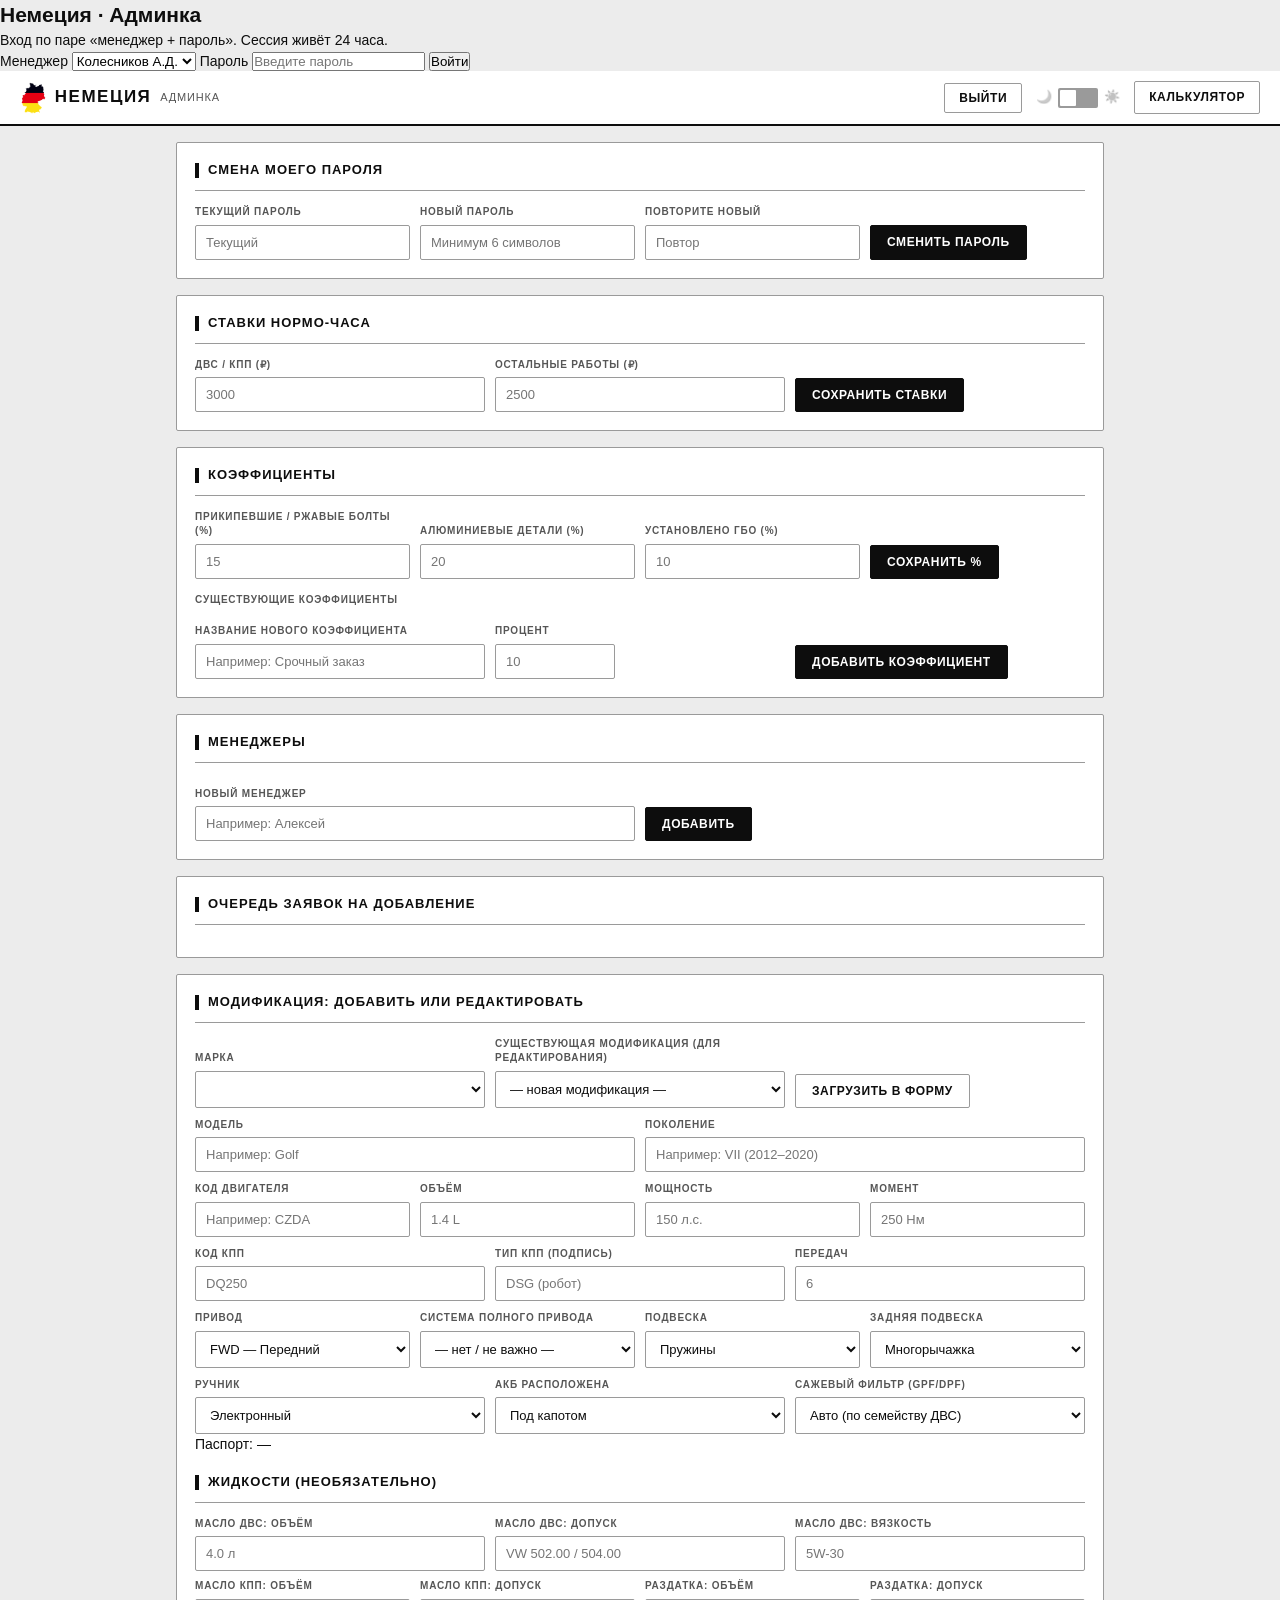
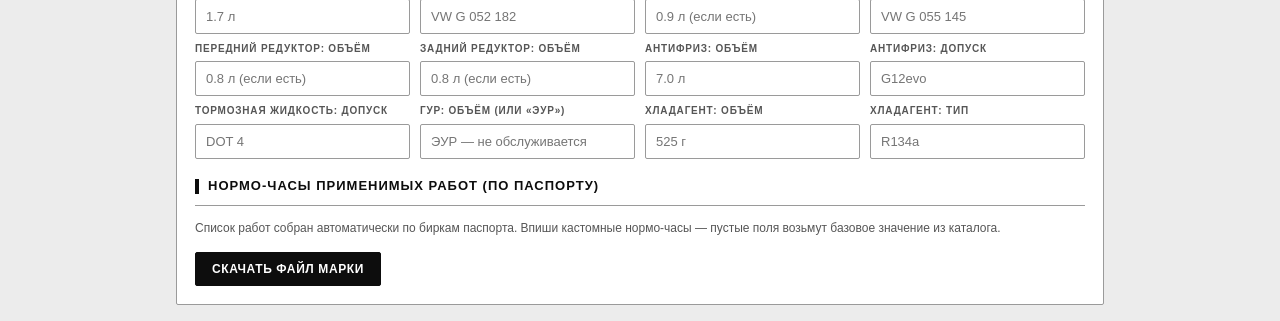
==== commit 87c222e6: "Update admin.html" ====
--- a/admin.html
+++ b/admin.html
@@ -4,39 +4,8 @@
     <meta charset="UTF-8">
     <meta name="viewport" content="width=device-width, initial-scale=1.0">
     <title>Немеция — Админка</title>
-    <link rel="icon" href="logo.png">
+    <link rel="icon" href="img/logo.png">
     <link rel="stylesheet" href="style.css">
-    <style>
-        .login-overlay {
-            position: fixed; top: 0; left: 0; right: 0; bottom: 0;
-            background: var(--bg); z-index: 3000;
-            display: flex; align-items: center; justify-content: center; padding: 16px;
-        }
-        .login-box {
-            background: var(--bg-card); border: 1px solid var(--accent); border-radius: 2px;
-            padding: 28px; width: 100%; max-width: 380px; box-shadow: var(--shadow-lg);
-        }
-        .login-box h2 { font-size: 15px; font-weight: 800; letter-spacing: 1px; text-transform: uppercase; margin-bottom: 6px; }
-        .login-box p { font-size: 12px; color: var(--text-muted); margin-bottom: 16px; }
-        .login-box label { display: block; font-size: 10px; font-weight: 800; text-transform: uppercase; letter-spacing: 0.8px; color: var(--text-muted); margin: 10px 0 5px; }
-        .login-box input, .login-box select {
-            width: 100%; padding: 10px 12px; border: 1px solid var(--border); border-radius: 2px;
-            background: var(--bg-input); color: var(--text); font-size: 14px; outline: none;
-        }
-        .login-box input:focus, .login-box select:focus { border-color: var(--accent); }
-        .login-box .login-btn {
-            width: 100%; margin-top: 16px; padding: 11px; border: 1px solid var(--accent); border-radius: 2px;
-            background: var(--accent); color: var(--accent-text); font-size: 12px; font-weight: 800;
-            letter-spacing: 0.6px; text-transform: uppercase; cursor: pointer;
-        }
-        .login-err { color: var(--danger); font-size: 12px; margin-top: 10px; min-height: 16px; }
-        #adminRoot { display: none; }
-        #adminRoot.unlocked { display: block; }
-        .passport-preview {
-            background: var(--bg-hover); border: 1px dashed var(--border); border-radius: 2px;
-            padding: 8px 10px; font-size: 12px; font-weight: 700; margin: 10px 0; color: var(--text);
-        }
-    </style>
 </head>
 <body>
     <!-- ЭКРАН ВХОДА -->
@@ -67,14 +36,14 @@
             </div>
             <div class="header-spacer"></div>
             <span id="whoAmI" style="font-size:12px;font-weight:700;color:var(--text-muted);"></span>
-            <button id="logoutBtn" class="header-btn">🚪 Выйти</button>
+            <button id="logoutBtn" class="header-btn">Выйти</button>
             <label class="theme-toggle" title="Переключить тему">
                 <span>🌙</span>
                 <input type="checkbox" id="themeToggle">
                 <span class="slider"></span>
                 <span>☀️</span>
             </label>
-            <a href="index.html" class="header-btn">🧮 Калькулятор</a>
+            <a href="index.html" class="header-btn">Калькулятор</a>
         </header>
 
         <div class="admin-wrap">
@@ -84,8 +53,8 @@
                     <div class="admin-field"><label>Текущий пароль</label><input type="password" id="chgOld" class="admin-input" placeholder="Текущий"></div>
                     <div class="admin-field"><label>Новый пароль</label><input type="password" id="chgNew" class="admin-input" placeholder="Минимум 6 символов"></div>
                     <div class="admin-field"><label>Повторите новый</label><input type="password" id="chgNew2" class="admin-input" placeholder="Повтор"></div>
-                    <div class="admin-field" style="flex:0 0 auto;display:flex;align-items:flex-end;">
-                        <button id="chgPassBtn" class="admin-btn primary">🔑 Сменить пароль</button>
+                    <div class="admin-field" style="display:flex;align-items:flex-end;">
+                        <button id="chgPassBtn" class="admin-btn primary">Сменить пароль</button>
                     </div>
                 </div>
             </div>
@@ -95,8 +64,8 @@
                 <div class="admin-row">
                     <div class="admin-field"><label>ДВС / КПП (₽)</label><input type="number" id="rateEngine" class="admin-input" placeholder="3000"></div>
                     <div class="admin-field"><label>Остальные работы (₽)</label><input type="number" id="rateStandard" class="admin-input" placeholder="2500"></div>
-                    <div class="admin-field" style="flex:0 0 auto;display:flex;align-items:flex-end;">
-                        <button id="saveRatesBtn" class="admin-btn primary">💾 Сохранить ставки</button>
+                    <div class="admin-field" style="display:flex;align-items:flex-end;">
+                        <button id="saveRatesBtn" class="admin-btn primary">Сохранить ставки</button>
                     </div>
                 </div>
             </div>
@@ -107,8 +76,8 @@
                     <div class="admin-field"><label>Прикипевшие / ржавые болты (%)</label><input type="number" id="coeffRusty" class="admin-input" placeholder="15"></div>
                     <div class="admin-field"><label>Алюминиевые детали (%)</label><input type="number" id="coeffAluminum" class="admin-input" placeholder="20"></div>
                     <div class="admin-field"><label>Установлено ГБО (%)</label><input type="number" id="coeffLpg" class="admin-input" placeholder="10"></div>
-                    <div class="admin-field" style="flex:0 0 auto;display:flex;align-items:flex-end;">
-                        <button id="saveCoeffsBtn" class="admin-btn primary">💾 Сохранить %</button>
+                    <div class="admin-field" style="display:flex;align-items:flex-end;">
+                        <button id="saveCoeffsBtn" class="admin-btn primary">Сохранить %</button>
                     </div>
                 </div>
                 <div class="admin-row" style="margin-top:14px;">
@@ -117,8 +86,8 @@
                 <div class="admin-row" style="margin-top:12px;">
                     <div class="admin-field"><label>Название нового коэффициента</label><input type="text" id="coeffNewLabel" class="admin-input" placeholder="Например: Срочный заказ"></div>
                     <div class="admin-field" style="max-width:120px;"><label>Процент</label><input type="number" id="coeffNewPercent" class="admin-input" placeholder="10"></div>
-                    <div class="admin-field" style="flex:0 0 auto;display:flex;align-items:flex-end;">
-                        <button id="addCoeffBtn" class="admin-btn primary">➕ Добавить коэффициент</button>
+                    <div class="admin-field" style="display:flex;align-items:flex-end;">
+                        <button id="addCoeffBtn" class="admin-btn primary">Добавить коэффициент</button>
                     </div>
                 </div>
             </div>
@@ -128,8 +97,8 @@
                 <table class="admin-table"><tbody id="managersTable"></tbody></table>
                 <div class="admin-row" style="margin-top:10px;">
                     <div class="admin-field"><label>Новый менеджер</label><input type="text" id="newManagerName" class="admin-input" placeholder="Например: Алексей"></div>
-                    <div class="admin-field" style="flex:0 0 auto;display:flex;align-items:flex-end;">
-                        <button id="addManagerBtn" class="admin-btn primary">➕ Добавить</button>
+                    <div class="admin-field" style="display:flex;align-items:flex-end;">
+                        <button id="addManagerBtn" class="admin-btn primary">Добавить</button>
                     </div>
                 </div>
             </div>
@@ -137,9 +106,6 @@
             <div class="admin-card">
                 <h2><span class="sec-icon">📨</span> Очередь заявок на добавление</h2>
                 <div id="vinQueueList"></div>
-                <div class="admin-row" style="margin-top:10px;">
-                    <button id="exportVinBtn" class="admin-btn">⬇️ Экспорт очереди (JSON)</button>
-                </div>
             </div>
 
             <div class="admin-card">
@@ -147,8 +113,8 @@
                 <div class="admin-row">
                     <div class="admin-field"><label>Марка</label><select id="modBrand" class="rate-select"></select></div>
                     <div class="admin-field"><label>Существующая модификация (для редактирования)</label><select id="modEditSelect" class="rate-select"><option value="">— новая модификация —</option></select></div>
-                    <div class="admin-field" style="flex:0 0 auto;display:flex;align-items:flex-end;">
-                        <button id="modLoadBtn" class="admin-btn">⬆️ Загрузить в форму</button>
+                    <div class="admin-field" style="display:flex;align-items:flex-end;">
+                        <button id="modLoadBtn" class="admin-btn">Загрузить в форму</button>
                     </div>
                 </div>
                 <div class="admin-row" style="margin-top:10px;">
@@ -251,7 +217,7 @@
                 <p style="font-size:12px;color:var(--text-muted);margin-bottom:8px;">Список работ собран автоматически по биркам паспорта. Впиши кастомные нормо-часы — пустые поля возьмут базовое значение из каталога.</p>
                 <div id="modWorksList"></div>
                 <div class="admin-row" style="margin-top:14px;">
-                    <button id="saveModBtn" class="admin-btn primary">💾 Скачать файл марки</button>
+                    <button id="saveModBtn" class="admin-btn primary">Скачать файл марки</button>
                 </div>
             </div>
         </div>
--- a/style.css
+++ b/style.css
@@ -525,3 +525,90 @@
     .admin-row { grid-template-columns: 1fr; }
     .admin-row > .admin-btn { justify-self: stretch; width: 100%; }
 }
+/* ============================================
+КАЛЬКУЛЯТОР — МОБИЛЬНАЯ ДОВОДКА v2
+============================================ */
+@media (max-width: 900px) {
+    .header { gap: 8px; padding: 8px 10px; }
+    .header-logo { font-size: 15px; gap: 6px; }
+    .logo-img { height: 26px; }
+    .logo-badge { width: 22px; height: 22px; font-size: 12px; }
+    .manager-block { padding: 4px 8px; gap: 6px; }
+    .manager-block select { max-width: 110px; }
+    .main-container { padding: 10px; gap: 10px; }
+    .right-panel { gap: 12px; }
+    .toast { left: 16px; right: 16px; max-width: none; }
+    .work-item .work-price { min-width: 64px; }
+    .work-item .work-nh { margin-right: 6px; }
+    .includes-list { padding-left: 24px; }
+    .calc-work-card { padding: 10px; }
+    .modal .modal-buttons { flex-wrap: wrap; }
+}
+@media (max-width: 560px) {
+    .brand-tiles { grid-template-columns: repeat(auto-fill, minmax(76px, 1fr)); gap: 6px; }
+    .brand-tile { height: 42px; padding: 4px; }
+    .brand-tile.active { padding: 3px; }
+    .calc-buttons { gap: 6px; }
+    .calc-btn { font-size: 11px; padding: 10px 4px; letter-spacing: 0.3px; }
+    .car-selector h2, .fluids-panel h2, .works-panel h2, .calc-panel h2 { font-size: 12px; }
+    .select-group label { font-size: 9px; }
+    .history-card .h-car { font-size: 12px; }
+    .history-card .h-sum { font-size: 12px; }
+}
+@media (max-width: 400px) {
+    .header { padding: 6px 8px; gap: 6px; }
+    .header-btn { padding: 5px 8px; font-size: 10px; }
+    .theme-toggle { font-size: 12px; }
+    .calc-total-row.final { font-size: 15px; }
+    .work-item { padding: 10px 8px 10px 10px; }
+    .work-item .work-name { font-size: 12px; }
+    .work-item .work-price { font-size: 12px; min-width: 58px; }
+}
+/* ============================================
+ОЧЕРЕДЬ v2 + ИСТОРИЯ v2 + ШАПКА v2
+============================================ */
+#vinQueueList { max-height: 264px; overflow-y: auto; padding-right: 4px; }
+.queue-foot { display: flex; justify-content: space-between; align-items: center; gap: 8px; margin-top: 6px; }
+.queue-status {
+    padding: 3px 6px;
+    font-size: 11px;
+    font-weight: 700;
+    border: 1px solid var(--border);
+    border-radius: 2px;
+    background: var(--bg-input);
+    color: var(--text);
+    cursor: pointer;
+}
+.history-card .h-sumwrap { display: flex; align-items: center; gap: 6px; }
+.history-card .h-foot { display: flex; justify-content: space-between; align-items: baseline; gap: 8px; margin-top: 2px; }
+.history-card .h-manager {
+    font-size: 11px;
+    font-weight: 700;
+    color: var(--text-muted);
+    text-align: right;
+    white-space: nowrap;
+}
+/* Заметные крестики удаления */
+.h-del {
+    cursor: pointer;
+    color: var(--text);
+    border: 1px solid var(--border);
+    background: var(--bg-card);
+    width: 22px; height: 22px;
+    display: inline-flex;
+    align-items: center;
+    justify-content: center;
+    font-size: 15px;
+    border-radius: 2px;
+    flex-shrink: 0;
+    transition: all 0.1s;
+}
+.h-del:hover { color: var(--danger); border-color: var(--danger); background: var(--bg-hover); }
+.calc-work-card .calc-work-remove { color: var(--text); border: 1px solid var(--border); border-radius: 2px; }
+.calc-work-card .calc-work-remove:hover { color: var(--danger); border-color: var(--danger); }
+.queue-remove { color: var(--text); border: 1px solid var(--border); border-radius: 2px; }
+.queue-remove:hover { color: var(--danger); border-color: var(--danger); }
+/* Шапка: менеджер без рамки и картинки */
+.manager-block { border: none; background: transparent; padding: 0; gap: 6px; }
+.manager-block .icon, .manager-block .manager-label { display: none; }
+.manager-block select { font-size: 12px; font-weight: 700; }
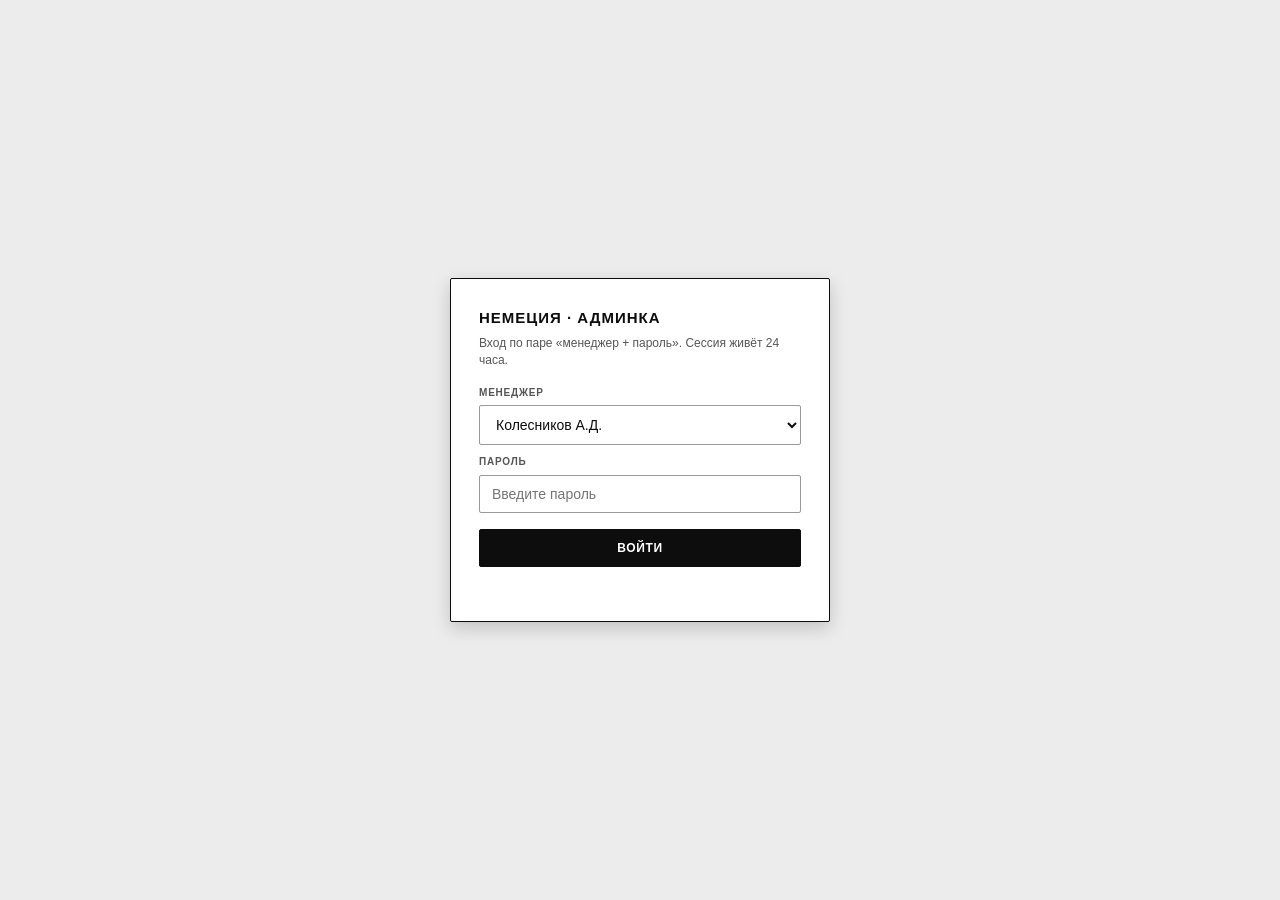
==== commit 6d01698c: "Update admin.html" ====
--- a/admin.html
+++ b/admin.html
@@ -224,6 +224,7 @@
     </div>
 
     <script src="config.js"></script>
+    <script src="core.js"></script>
     <script src="brands/volkswagen.js"></script>
     <script src="admin.js"></script>
 </body>
--- a/style.css
+++ b/style.css
@@ -1,5 +1,6 @@
 /* ============================================
-НЕМЕЦИЯ — СТРОГИЙ МОНОХРОМ, ЛОГОТИП В ЦВЕТЕ
+НЕМЕЦИЯ — ФИНАЛЬНАЯ СБОРКА СТИЛЕЙ
+Строгий монохром · логотип в цвете · мобильные
 ============================================ */
 :root {
     --bg: #ececec;
@@ -61,7 +62,7 @@
 button, select, input, textarea { font-family: inherit; }
 :focus-visible { outline: 2px solid var(--accent); outline-offset: 1px; }
 
-/* HEADER */
+/* ---------- ШАПКА ---------- */
 .header {
     background: var(--bg-card);
     border-bottom: 2px solid var(--accent);
@@ -83,7 +84,7 @@
     align-items: center;
     gap: 9px;
 }
-/* ЛОГОТИП В ЦВЕТЕ */
+/* ЛОГОТИП — В ЦВЕТЕ */
 .logo-img { height: 32px; width: auto; display: none; }
 .logo-img.ok { display: inline-block; }
 .logo-img.ok + .logo-badge { display: none; }
@@ -128,17 +129,26 @@
 .theme-toggle .slider::after { content: ''; position: absolute; top: 2px; left: 2px; width: 16px; height: 16px; background: var(--bg-card); border-radius: 1px; transition: transform 0.15s; }
 .theme-toggle input:checked + .slider { background: var(--accent); }
 .theme-toggle input:checked + .slider::after { transform: translateX(20px); }
-.manager-block { display: flex; align-items: center; gap: 8px; padding: 6px 12px; background: transparent; border: 1px solid var(--border); border-radius: 2px; font-size: 13px; filter: grayscale(1); }
-.manager-block .icon { font-size: 15px; }
-.manager-block .manager-label { color: var(--text-muted); font-size: 11px; font-weight: 700; letter-spacing: 0.6px; text-transform: uppercase; }
-.manager-block select { background: var(--bg-input); border: 1px solid var(--border); border-radius: 2px; color: var(--text); padding: 4px 8px; font-size: 13px; font-weight: 600; cursor: pointer; }
-
-/* LAYOUT */
+/* Менеджер в шапке: без рамки, без иконки, после «Админки» */
+.manager-block { display: flex; align-items: center; gap: 6px; padding: 0; background: transparent; border: none; }
+.manager-block .icon, .manager-block .manager-label { display: none; }
+.manager-block select {
+    background: var(--bg-input);
+    border: 1px solid var(--border);
+    border-radius: 2px;
+    color: var(--text);
+    padding: 5px 8px;
+    font-size: 12px;
+    font-weight: 700;
+    cursor: pointer;
+}
+
+/* ---------- РАСКЛАДКА ---------- */
 .main-container { display: flex; gap: 16px; padding: 16px; max-width: 1500px; margin: 0 auto; align-items: flex-start; }
 .left-panel { flex: 1; min-width: 0; }
 .right-panel { width: 420px; flex-shrink: 0; position: sticky; top: 66px; max-height: calc(100vh - 82px); overflow-y: auto; display: flex; flex-direction: column; gap: 16px; }
 
-/* CARDS */
+/* ---------- КАРТОЧКИ ---------- */
 .car-selector, .fluids-panel, .works-panel, .calc-panel, .history-section, .admin-card {
     background: var(--bg-card);
     border: 1px solid var(--border);
@@ -160,6 +170,7 @@
     gap: 9px;
     padding-bottom: 10px;
     border-bottom: 1px solid var(--border);
+    flex-wrap: wrap;
 }
 .sec-icon { display: none; }
 .car-selector h2::before, .fluids-panel h2::before, .works-panel h2::before, .calc-panel h2::before, .admin-card h2::before {
@@ -171,7 +182,7 @@
     flex-shrink: 0;
 }
 
-/* SEARCH */
+/* ---------- ПОИСК ---------- */
 .search-input {
     width: 100%;
     padding: 9px 12px 9px 34px;
@@ -196,7 +207,7 @@
 .search-dropdown .item .item-model { font-weight: 700; }
 .search-dropdown .item .item-detail { color: var(--text-muted); font-size: 12px; margin-top: 2px; }
 
-/* SELECTS */
+/* ---------- СЕЛЕКТЫ ---------- */
 .select-row { display: flex; gap: 10px; margin-bottom: 10px; }
 .select-row:last-child { margin-bottom: 0; }
 .select-group { flex: 1; min-width: 0; }
@@ -228,15 +239,41 @@
 #brandSelect, #brandSelect option,
 #modelSelect, #modelSelect option { text-transform: uppercase; }
 
-/* FLUIDS */
+/* ---------- ПЛИТКИ МАРОК ---------- */
+.tiles-label { display: block; font-size: 10px; font-weight: 800; text-transform: uppercase; letter-spacing: 0.8px; color: var(--text-muted); margin: 0 0 6px; }
+.brand-tiles { display: grid; grid-template-columns: repeat(10, 1fr); gap: 8px; margin-bottom: 14px; }
+.brand-tile {
+    width: 100%;
+    height: 52px;
+    border: 1px solid var(--border);
+    border-radius: 2px;
+    background: #ffffff;
+    display: flex;
+    align-items: center;
+    justify-content: center;
+    cursor: pointer;
+    padding: 6px 4px;
+    transition: border-color 0.12s, box-shadow 0.12s;
+    overflow: hidden;
+}
+.brand-tile img { max-width: 100%; max-height: 100%; width: auto; height: auto; object-fit: contain; filter: grayscale(1); opacity: 0.8; transition: filter 0.12s, opacity 0.12s; }
+.brand-tile .brand-tile-text { display: none; font-size: 10px; font-weight: 800; letter-spacing: 0.4px; text-transform: uppercase; color: #565656; text-align: center; line-height: 1.15; }
+.brand-tile:hover { border-color: var(--accent); }
+.brand-tile:hover img { filter: grayscale(0); opacity: 1; }
+.brand-tile.active { border-color: var(--accent); box-shadow: 0 0 0 2px var(--accent); padding: 5px 3px; }
+.brand-tile.active img { filter: grayscale(0); opacity: 1; }
+.brand-tile-add { background: var(--bg-card); color: var(--text-muted); font-size: 10px; font-weight: 700; text-align: center; line-height: 1.2; }
+.brand-tile-add:hover { background: var(--accent); color: var(--accent-text); border-color: var(--accent); }
+
+/* ---------- ЖИДКОСТИ ---------- */
 .fluids-table { width: 100%; border-collapse: collapse; font-size: 12.5px; }
 .fluids-table th { text-align: left; padding: 7px 8px; border-bottom: 2px solid var(--accent); color: var(--text); font-weight: 800; font-size: 10px; text-transform: uppercase; letter-spacing: 0.8px; }
-.fluids-table td { padding: 7px 8px; border-bottom: 1px solid var(--border); }
+.fluids-table td { padding: 7px 8px; border-bottom: 1px solid var(--border); word-break: break-word; }
 .fluids-table tr:last-child td { border-bottom: none; }
 .fluids-table .fluid-name { font-weight: 700; }
 .fluids-table .fluid-na { color: var(--text-light); }
 
-/* WORKS */
+/* ---------- РАБОТЫ ---------- */
 .works-search { margin-bottom: 12px; }
 .work-category { margin-bottom: 6px; }
 .work-category-header {
@@ -275,7 +312,6 @@
 .work-item .rate-badge { font-size: 9px; padding: 1px 5px; border-radius: 1px; margin-left: 6px; white-space: nowrap; font-weight: 800; letter-spacing: 0.5px; }
 .rate-badge.engine { background: var(--accent); color: var(--accent-text); }
 .rate-badge.standard { background: transparent; color: var(--text-muted); border: 1px solid var(--border); }
-/* ПЛЮСИК РАЗВЁРТЫВАНИЯ — заметная кнопка */
 .work-item.has-includes .expand-btn {
     margin-left: 8px;
     cursor: pointer;
@@ -298,13 +334,11 @@
 .includes-list.expanded { display: block; }
 .includes-list .include-item { padding: 3px 0; display: flex; justify-content: space-between; max-width: 420px; font-variant-numeric: tabular-nums; }
 
-/* CALC */
+/* ---------- РАСЧЁТ ---------- */
 .calc-empty { text-align: center; padding: 36px 20px; color: var(--text-muted); font-size: 13px; filter: grayscale(1); }
 .calc-work-card { border: 1px solid var(--border); border-radius: 2px; padding: 10px 12px; margin-bottom: 8px; background: var(--bg-card); }
 .calc-work-card .calc-work-header { display: flex; align-items: center; gap: 8px; }
 .calc-work-card .calc-work-name { flex: 1; font-size: 13px; font-weight: 700; }
-.calc-work-card .calc-work-remove { cursor: pointer; color: var(--text-light); font-size: 18px; width: 24px; height: 24px; display: flex; align-items: center; justify-content: center; border-radius: 1px; flex-shrink: 0; }
-.calc-work-card .calc-work-remove:hover { color: var(--danger); background: var(--bg-hover); }
 .calc-work-card .calc-work-info { display: flex; justify-content: space-between; margin-top: 4px; font-size: 12px; color: var(--text-muted); font-variant-numeric: tabular-nums; }
 .calc-work-card .calc-work-price { font-weight: 800; color: var(--text); }
 .calc-work-card.has-includes .includes-list { padding: 4px 0 4px 12px; }
@@ -325,7 +359,35 @@
 .calc-btn.danger { color: var(--danger); }
 .calc-btn.danger:hover { background: var(--bg-hover); }
 
-/* HISTORY */
+/* ---------- КРЕСТИКИ УДАЛЕНИЯ (заметные) ---------- */
+.h-del,
+.calc-work-card .calc-work-remove,
+.queue-remove {
+    width: 24px; height: 24px;
+    font-size: 16px;
+    font-weight: 800;
+    line-height: 1;
+    color: var(--text);
+    background: var(--bg-hover);
+    border: 1px solid var(--border);
+    border-radius: 2px;
+    display: inline-flex;
+    align-items: center;
+    justify-content: center;
+    cursor: pointer;
+    flex-shrink: 0;
+    transition: all 0.1s;
+}
+.h-del:hover,
+.calc-work-card .calc-work-remove:hover,
+.queue-remove:hover {
+    color: #ffffff;
+    background: var(--danger);
+    border-color: var(--danger);
+}
+.queue-remove { position: absolute; top: 8px; right: 8px; }
+
+/* ---------- ИСТОРИЯ И ЖУРНАЛ ---------- */
 .history-section h3 { font-size: 11px; font-weight: 800; letter-spacing: 1px; text-transform: uppercase; margin-bottom: 10px; color: var(--text); filter: grayscale(1); }
 .history-section h3::before { content: '— '; }
 .history-card { background: var(--bg-card); border: 1px solid var(--border); border-left: 3px solid var(--accent); border-radius: 2px; padding: 10px 12px; margin-bottom: 6px; cursor: pointer; transition: background 0.1s; }
@@ -333,11 +395,13 @@
 .history-card .h-row { display: flex; justify-content: space-between; align-items: center; gap: 8px; }
 .history-card .h-car { font-size: 13px; font-weight: 700; }
 .history-card .h-sum { font-size: 13px; font-weight: 800; font-variant-numeric: tabular-nums; white-space: nowrap; }
+.history-card .h-sumwrap { display: flex; align-items: center; gap: 6px; }
 .history-card .h-date { font-size: 11px; color: var(--text-muted); margin-top: 2px; }
-.history-card .h-works { font-size: 12px; color: var(--text-muted); margin-top: 2px; }
-.h-del:hover { color: var(--danger) !important; background: var(--bg-hover) !important; }
-
-/* TOAST */
+.history-card .h-foot { display: flex; justify-content: space-between; align-items: baseline; gap: 8px; margin-top: 2px; }
+.history-card .h-works { font-size: 12px; color: var(--text-muted); }
+.history-card .h-manager { font-size: 11px; font-weight: 700; color: var(--text-muted); text-align: right; white-space: nowrap; }
+
+/* ---------- ТОСТ ---------- */
 .toast { position: fixed; bottom: 20px; right: 20px; background: var(--bg-card); border: 1px solid var(--border); border-left: 4px solid var(--accent); border-radius: 2px; padding: 14px 16px; box-shadow: var(--shadow-lg); font-size: 13px; font-weight: 600; z-index: 1000; display: none; max-width: 340px; }
 .toast.active { display: block; }
 .toast .toast-text { margin-bottom: 8px; }
@@ -345,7 +409,7 @@
 .toast .toast-btn { padding: 6px 16px; border: 1px solid var(--border); border-radius: 2px; background: var(--bg-card); color: var(--text); cursor: pointer; font-size: 12px; font-weight: 700; }
 .toast .toast-btn.primary { background: var(--accent); color: var(--accent-text); }
 
-/* MODALS */
+/* ---------- МОДАЛКИ ---------- */
 .modal-overlay { position: fixed; top: 0; left: 0; right: 0; bottom: 0; background: rgba(0, 0, 0, 0.6); z-index: 2000; display: none; align-items: center; justify-content: center; padding: 16px; }
 .modal-overlay.active { display: flex; }
 .modal { background: var(--bg-card); border: 1px solid var(--accent); border-radius: 2px; padding: 24px; width: 100%; max-width: 500px; box-shadow: var(--shadow-lg); max-height: 90vh; overflow-y: auto; }
@@ -355,158 +419,91 @@
 .modal input, .modal textarea, .modal select { width: 100%; padding: 10px 12px; border: 1px solid var(--border); border-radius: 2px; background: var(--bg-input); color: var(--text); font-size: 13px; outline: none; transition: border-color 0.1s; }
 .modal input:focus, .modal textarea:focus, .modal select:focus { border-color: var(--accent); }
 .modal textarea { min-height: 80px; resize: vertical; }
-.modal .modal-buttons { display: flex; gap: 8px; justify-content: flex-end; margin-top: 18px; }
+.modal .modal-buttons { display: flex; gap: 8px; justify-content: flex-end; margin-top: 18px; flex-wrap: wrap; }
 .modal .modal-btn { padding: 9px 20px; border: 1px solid var(--border); border-radius: 2px; background: var(--bg-card); color: var(--text); cursor: pointer; font-size: 12px; font-weight: 800; letter-spacing: 0.6px; text-transform: uppercase; filter: grayscale(1); }
 .modal .modal-btn:hover { background: var(--bg-hover); }
 .modal .modal-btn.primary { background: var(--accent); color: var(--accent-text); }
 .modal .modal-btn.primary:hover { background: var(--accent-hover); }
 
-/* ADMIN */
+/* ---------- АДМИНКА ---------- */
 .admin-wrap { max-width: 960px; margin: 0 auto; padding: 16px; display: flex; flex-direction: column; gap: 16px; }
-.admin-row { display: flex; gap: 10px; flex-wrap: wrap; }
-.admin-field { flex: 1; min-width: 140px; }
-.admin-field label { display: block; font-size: 10px; font-weight: 800; text-transform: uppercase; letter-spacing: 0.8px; color: var(--text-muted); margin-bottom: 5px; }
+.admin-row { display: grid; grid-template-columns: repeat(auto-fit, minmax(170px, 1fr)); gap: 10px; align-items: end; }
+.admin-row > .admin-btn { justify-self: start; }
+.admin-field { min-width: 0; }
+.admin-field label { display: block; font-size: 10px; font-weight: 800; text-transform: uppercase; letter-spacing: 0.8px; color: var(--text-muted); margin-bottom: 5px; word-break: break-word; }
 .admin-input, .rate-select { width: 100%; padding: 9px 10px; border: 1px solid var(--border); border-radius: 2px; background: var(--bg-input); color: var(--text); font-size: 13px; outline: none; }
 .admin-input:focus, .rate-select:focus { border-color: var(--accent); }
-.admin-btn { padding: 9px 16px; border: 1px solid var(--border); border-radius: 2px; background: var(--bg-card); color: var(--text); cursor: pointer; font-size: 12px; font-weight: 800; letter-spacing: 0.6px; text-transform: uppercase; filter: grayscale(1); }
+.admin-btn { padding: 9px 16px; border: 1px solid var(--border); border-radius: 2px; background: var(--bg-card); color: var(--text); cursor: pointer; font-size: 12px; font-weight: 800; letter-spacing: 0.6px; text-transform: uppercase; filter: grayscale(1); white-space: normal; line-height: 1.2; }
 .admin-btn:hover { background: var(--bg-hover); }
 .admin-btn.primary { background: var(--accent); color: var(--accent-text); border-color: var(--accent); }
 .admin-btn.danger { color: var(--danger); }
 .admin-table { width: 100%; border-collapse: collapse; font-size: 13px; }
-.admin-table td { padding: 8px; border-bottom: 1px solid var(--border-light); }
+.admin-table td { padding: 8px; border-bottom: 1px solid var(--border-light); word-break: break-word; }
 .admin-table tr:last-child td { border-bottom: none; }
-.mod-form-row { display: flex; gap: 10px; align-items: flex-end; padding: 7px 0; border-bottom: 1px solid var(--border-light); flex-wrap: wrap; }
-.mod-group label { font-size: 10px; color: var(--text-muted); display: block; margin-bottom: 3px; font-weight: 700; text-transform: uppercase; letter-spacing: 0.5px; }
-.queue-item { background: var(--bg-card); border: 1px solid var(--border); border-radius: 2px; padding: 10px 12px; margin-bottom: 8px; position: relative; }
-.queue-header { display: flex; justify-content: space-between; align-items: center; margin-bottom: 4px; }
+.mod-form-row { display: grid; grid-template-columns: minmax(0, 3fr) minmax(110px, 1fr) minmax(110px, 1fr); gap: 10px; align-items: end; padding: 8px 0; border-bottom: 1px solid var(--border-light); }
+.mod-group { min-width: 0; }
+.mod-group label { font-size: 10px; color: var(--text-muted); display: block; margin-bottom: 3px; font-weight: 700; text-transform: uppercase; letter-spacing: 0.5px; word-break: break-word; }
+.passport-preview { background: var(--bg-hover); border: 1px dashed var(--border); border-radius: 2px; padding: 8px 10px; font-size: 12px; font-weight: 700; margin: 10px 0; color: var(--text); word-break: break-word; }
+
+/* Очередь заявок */
+#vinQueueList { max-height: 264px; overflow-y: auto; padding-right: 4px; }
+.queue-item { background: var(--bg-card); border: 1px solid var(--border); border-radius: 2px; padding: 10px 12px; margin-bottom: 8px; position: relative; padding-right: 40px; }
+.queue-header { display: flex; justify-content: space-between; align-items: center; gap: 8px; margin-bottom: 4px; }
 .queue-type-badge { background: var(--accent); color: var(--accent-text); font-size: 10px; font-weight: 800; letter-spacing: 0.5px; text-transform: uppercase; padding: 2px 8px; border-radius: 1px; }
 .queue-date { font-size: 11px; color: var(--text-muted); }
-.queue-desc, .queue-vin, .queue-comment { font-size: 12px; margin-top: 3px; }
-.queue-manager { font-size: 11px; color: var(--text-muted); margin-top: 5px; }
-.queue-remove { position: absolute; top: 8px; right: 8px; border: none; background: transparent; color: var(--text-light); font-size: 16px; cursor: pointer; width: 22px; height: 22px; border-radius: 1px; }
-.queue-remove:hover { color: var(--danger); background: var(--bg-hover); }
+.queue-desc, .queue-vin, .queue-comment { font-size: 12px; margin-top: 3px; word-break: break-word; }
+.queue-foot { display: flex; justify-content: space-between; align-items: center; gap: 8px; margin-top: 6px; }
+.queue-manager { font-size: 11px; color: var(--text-muted); }
+.queue-status { padding: 3px 6px; font-size: 11px; font-weight: 700; border: 1px solid var(--border); border-radius: 2px; background: var(--bg-input); color: var(--text); cursor: pointer; }
 .queue-empty { text-align: center; color: var(--text-muted); padding: 20px; font-size: 13px; }
 
-/* SCROLLBAR */
+/* Вход в админку */
+.login-overlay { position: fixed; top: 0; left: 0; right: 0; bottom: 0; background: var(--bg); z-index: 3000; display: flex; align-items: center; justify-content: center; padding: 16px; }
+.login-box { background: var(--bg-card); border: 1px solid var(--accent); border-radius: 2px; padding: 28px; width: 100%; max-width: 380px; box-shadow: var(--shadow-lg); }
+.login-box h2 { font-size: 15px; font-weight: 800; letter-spacing: 1px; text-transform: uppercase; margin-bottom: 6px; }
+.login-box p { font-size: 12px; color: var(--text-muted); margin-bottom: 16px; }
+.login-box label { display: block; font-size: 10px; font-weight: 800; text-transform: uppercase; letter-spacing: 0.8px; color: var(--text-muted); margin: 10px 0 5px; }
+.login-box input, .login-box select { width: 100%; padding: 10px 12px; border: 1px solid var(--border); border-radius: 2px; background: var(--bg-input); color: var(--text); font-size: 14px; outline: none; }
+.login-box input:focus, .login-box select:focus { border-color: var(--accent); }
+.login-box .login-btn { width: 100%; margin-top: 16px; padding: 11px; border: 1px solid var(--accent); border-radius: 2px; background: var(--accent); color: var(--accent-text); font-size: 12px; font-weight: 800; letter-spacing: 0.6px; text-transform: uppercase; cursor: pointer; }
+.login-err { color: var(--danger); font-size: 12px; margin-top: 10px; min-height: 16px; }
+#adminRoot { display: none; }
+#adminRoot.unlocked { display: block; }
+
+/* ---------- СКРОЛЛБАР ---------- */
 ::-webkit-scrollbar { width: 8px; height: 8px; }
 ::-webkit-scrollbar-track { background: transparent; }
 ::-webkit-scrollbar-thumb { background: var(--border); border-radius: 0; }
 ::-webkit-scrollbar-thumb:hover { background: var(--text-light); }
 
-/* MOBILE */
+/* ---------- МОБИЛЬНЫЕ ---------- */
+@media (max-width: 1200px) {
+    .brand-tiles { grid-template-columns: repeat(5, 1fr); }
+}
 @media (max-width: 900px) {
-    .main-container { flex-direction: column; padding: 12px; gap: 12px; }
-    .right-panel { width: 100%; position: static; max-height: none; overflow-y: visible; }
-    .header { flex-wrap: wrap; gap: 8px; padding: 8px 12px; }
+    .main-container { flex-direction: column; padding: 10px; gap: 10px; }
+    .right-panel { width: 100%; position: static; max-height: none; overflow-y: visible; gap: 12px; }
+    .header { flex-wrap: wrap; gap: 8px; padding: 8px 10px; }
+    .header-logo { font-size: 15px; gap: 6px; }
     .header-logo .logo-sub { display: none; }
     .header-spacer { display: none; }
-    .manager-block .manager-label { display: none; }
+    .logo-img { height: 26px; }
+    .logo-badge { width: 22px; height: 22px; font-size: 12px; }
+    .manager-block select { max-width: 110px; }
     .select-row { flex-direction: column; gap: 8px; }
     .fluids-table { display: block; overflow-x: auto; white-space: nowrap; }
     .work-item { padding: 12px 12px 12px 14px; }
-    .calc-buttons { flex-direction: column; }
+    .work-item .work-price { min-width: 64px; }
+    .work-item .work-nh { margin-right: 6px; }
+    .includes-list { padding-left: 24px; }
+    .calc-buttons { flex-direction: column; gap: 6px; }
+    .calc-work-card { padding: 10px; }
     .search-input, .select-group select, .manager-block select { font-size: 16px; }
     .modal { padding: 18px; }
-    .includes-list { padding-left: 30px; }
     .includes-list .include-item { max-width: 100%; }
     .calc-total-row.final { margin: 10px -12px 0; padding: 10px 12px; }
-}
-@media (max-width: 480px) {
-    .car-selector, .fluids-panel, .works-panel, .calc-panel, .history-section, .admin-card { padding: 14px; }
-    .header-btn { padding: 6px 10px; font-size: 11px; }
-    .calc-total-row.final { font-size: 16px; }
-}
-/* ============================================
-ПЛИТКИ МАРОК v3 — ВСЕ В ОДНУ СТРОКУ
-============================================ */
-.brand-tiles {
-    display: grid;
-    grid-template-columns: repeat(10, 1fr);
-    gap: 8px;
-    margin-bottom: 14px;
-}
-.brand-tile {
-    width: 100%;
-    height: 52px;
-    border: 1px solid var(--border);
-    border-radius: 2px;
-    background: #ffffff;
-    display: flex;
-    align-items: center;
-    justify-content: center;
-    cursor: pointer;
-    padding: 6px 4px;
-    transition: border-color 0.12s, box-shadow 0.12s;
-    overflow: hidden;
-}
-.brand-tile img {
-    max-width: 100%;
-    max-height: 100%;
-    width: auto;
-    height: auto;
-    object-fit: contain;
-    filter: grayscale(1);
-    opacity: 0.8;
-    transition: filter 0.12s, opacity 0.12s;
-}
-.brand-tile .brand-tile-text { display: none; }
-.brand-tile:hover { border-color: var(--accent); }
-.brand-tile:hover img { filter: grayscale(0); opacity: 1; }
-.brand-tile.active {
-    border-color: var(--accent);
-    box-shadow: 0 0 0 2px var(--accent);
-    padding: 5px 3px;
-}
-.brand-tile.active img { filter: grayscale(0); opacity: 1; }
-.brand-tile-add {
-    background: var(--bg-card);
-    color: var(--text-muted);
-    font-size: 10px;
-    font-weight: 700;
-    text-align: center;
-    line-height: 1.2;
-}
-.brand-tile-add:hover { background: var(--accent); color: var(--accent-text); border-color: var(--accent); }
-@media (max-width: 1200px) {
-    .brand-tiles { grid-template-columns: repeat(5, 1fr); }
-}
-@media (max-width: 900px) {
+    .toast { left: 16px; right: 16px; max-width: none; }
     .brand-tiles { grid-template-columns: repeat(auto-fill, minmax(96px, 1fr)); }
-    .brand-tile { height: 46px; }
-}
-/* Подпись марки видна ТОЛЬКО когда логотип не загрузился */
-.brand-tile .brand-tile-text { display: none; }
-/* ============================================
-АДМИНКА v2 — РОВНАЯ СЕТКА + МОБИЛЬНЫЕ
-============================================ */
-.admin-row {
-    display: grid;
-    grid-template-columns: repeat(auto-fit, minmax(170px, 1fr));
-    gap: 10px;
-    align-items: end;
-}
-.admin-row > .admin-btn { justify-self: start; }
-.admin-field { min-width: 0; }
-.admin-field label { margin-bottom: 5px; word-break: break-word; }
-.admin-btn { white-space: normal; line-height: 1.2; }
-.mod-form-row {
-    display: grid;
-    grid-template-columns: minmax(0, 3fr) minmax(110px, 1fr) minmax(110px, 1fr);
-    gap: 10px;
-    align-items: end;
-    padding: 8px 0;
-    border-bottom: 1px solid var(--border-light);
-    flex-wrap: nowrap;
-}
-.mod-group { min-width: 0; }
-.mod-group label { word-break: break-word; }
-.admin-table td { word-break: break-word; }
-.passport-preview { word-break: break-word; }
-.queue-item { padding-right: 34px; }
-.admin-card h2 { flex-wrap: wrap; }
-
-/* Планшет */
-@media (max-width: 900px) {
     .admin-wrap { padding: 10px; gap: 12px; }
     .admin-card { padding: 14px; }
     .mod-form-row { grid-template-columns: 1fr 1fr; }
@@ -514,46 +511,22 @@
     .login-box { padding: 22px; }
     #whoAmI { display: none; }
 }
-/* Узкий телефон */
-@media (max-width: 560px) {
-    .admin-row { grid-template-columns: 1fr 1fr; }
-    .mod-form-row { grid-template-columns: 1fr; }
-    .mod-form-row .mod-group:first-child { grid-column: auto; }
-}
-/* Совсем узко */
-@media (max-width: 400px) {
-    .admin-row { grid-template-columns: 1fr; }
-    .admin-row > .admin-btn { justify-self: stretch; width: 100%; }
-}
-/* ============================================
-КАЛЬКУЛЯТОР — МОБИЛЬНАЯ ДОВОДКА v2
-============================================ */
-@media (max-width: 900px) {
-    .header { gap: 8px; padding: 8px 10px; }
-    .header-logo { font-size: 15px; gap: 6px; }
-    .logo-img { height: 26px; }
-    .logo-badge { width: 22px; height: 22px; font-size: 12px; }
-    .manager-block { padding: 4px 8px; gap: 6px; }
-    .manager-block select { max-width: 110px; }
-    .main-container { padding: 10px; gap: 10px; }
-    .right-panel { gap: 12px; }
-    .toast { left: 16px; right: 16px; max-width: none; }
-    .work-item .work-price { min-width: 64px; }
-    .work-item .work-nh { margin-right: 6px; }
-    .includes-list { padding-left: 24px; }
-    .calc-work-card { padding: 10px; }
-    .modal .modal-buttons { flex-wrap: wrap; }
-}
 @media (max-width: 560px) {
     .brand-tiles { grid-template-columns: repeat(auto-fill, minmax(76px, 1fr)); gap: 6px; }
     .brand-tile { height: 42px; padding: 4px; }
     .brand-tile.active { padding: 3px; }
-    .calc-buttons { gap: 6px; }
     .calc-btn { font-size: 11px; padding: 10px 4px; letter-spacing: 0.3px; }
-    .car-selector h2, .fluids-panel h2, .works-panel h2, .calc-panel h2 { font-size: 12px; }
-    .select-group label { font-size: 9px; }
-    .history-card .h-car { font-size: 12px; }
-    .history-card .h-sum { font-size: 12px; }
+    .car-selector h2, .fluids-panel h2, .works-panel h2, .calc-panel h2, .admin-card h2 { font-size: 12px; }
+    .select-group label, .admin-field label { font-size: 9px; }
+    .history-card .h-car, .history-card .h-sum { font-size: 12px; }
+    .admin-row { grid-template-columns: 1fr 1fr; }
+    .mod-form-row { grid-template-columns: 1fr; }
+    .mod-form-row .mod-group:first-child { grid-column: auto; }
+}
+@media (max-width: 480px) {
+    .car-selector, .fluids-panel, .works-panel, .calc-panel, .history-section, .admin-card { padding: 14px; }
+    .header-btn { padding: 6px 10px; font-size: 11px; }
+    .calc-total-row.final { font-size: 16px; }
 }
 @media (max-width: 400px) {
     .header { padding: 6px 8px; gap: 6px; }
@@ -563,52 +536,7 @@
     .work-item { padding: 10px 8px 10px 10px; }
     .work-item .work-name { font-size: 12px; }
     .work-item .work-price { font-size: 12px; min-width: 58px; }
-}
-/* ============================================
-ОЧЕРЕДЬ v2 + ИСТОРИЯ v2 + ШАПКА v2
-============================================ */
-#vinQueueList { max-height: 264px; overflow-y: auto; padding-right: 4px; }
-.queue-foot { display: flex; justify-content: space-between; align-items: center; gap: 8px; margin-top: 6px; }
-.queue-status {
-    padding: 3px 6px;
-    font-size: 11px;
-    font-weight: 700;
-    border: 1px solid var(--border);
-    border-radius: 2px;
-    background: var(--bg-input);
-    color: var(--text);
-    cursor: pointer;
-}
-.history-card .h-sumwrap { display: flex; align-items: center; gap: 6px; }
-.history-card .h-foot { display: flex; justify-content: space-between; align-items: baseline; gap: 8px; margin-top: 2px; }
-.history-card .h-manager {
-    font-size: 11px;
-    font-weight: 700;
-    color: var(--text-muted);
-    text-align: right;
-    white-space: nowrap;
-}
-/* Заметные крестики удаления */
-.h-del {
-    cursor: pointer;
-    color: var(--text);
-    border: 1px solid var(--border);
-    background: var(--bg-card);
-    width: 22px; height: 22px;
-    display: inline-flex;
-    align-items: center;
-    justify-content: center;
-    font-size: 15px;
-    border-radius: 2px;
-    flex-shrink: 0;
-    transition: all 0.1s;
-}
-.h-del:hover { color: var(--danger); border-color: var(--danger); background: var(--bg-hover); }
-.calc-work-card .calc-work-remove { color: var(--text); border: 1px solid var(--border); border-radius: 2px; }
-.calc-work-card .calc-work-remove:hover { color: var(--danger); border-color: var(--danger); }
-.queue-remove { color: var(--text); border: 1px solid var(--border); border-radius: 2px; }
-.queue-remove:hover { color: var(--danger); border-color: var(--danger); }
-/* Шапка: менеджер без рамки и картинки */
-.manager-block { border: none; background: transparent; padding: 0; gap: 6px; }
-.manager-block .icon, .manager-block .manager-label { display: none; }
-.manager-block select { font-size: 12px; font-weight: 700; }
+    .admin-row { grid-template-columns: 1fr; }
+    .admin-row > .admin-btn { justify-self: stretch; width: 100%; }
+    #adminToast { left: 16px !important; right: 16px !important; max-width: none !important; }
+}
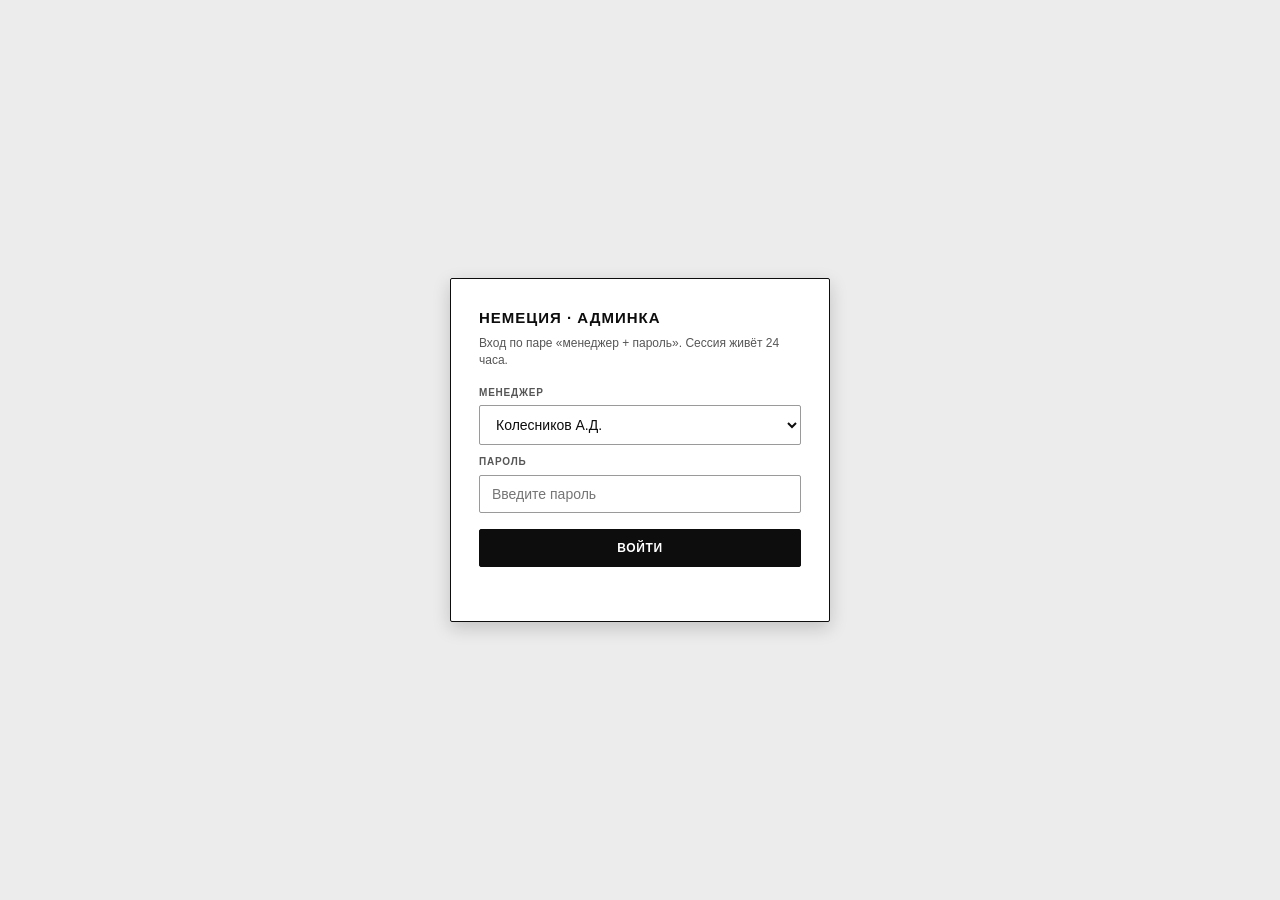
==== commit 25f02bfc: "fix: добавлено подключение core.js в admin.html для устранения дублей функций" ====
--- a/admin.html
+++ b/admin.html
@@ -32,74 +32,65 @@
                 <img src="img/logo.png" alt="" class="logo-img" onload="this.classList.add('ok')" onerror="this.style.display='none'">
                 <span class="logo-badge">N</span>
                 НЕМЕЦИЯ
-                <span class="logo-sub">админка</span>
+                <span class="logo-sub">панель управления</span>
             </div>
             <div class="header-spacer"></div>
-            <span id="whoAmI" style="font-size:12px;font-weight:700;color:var(--text-muted);"></span>
-            <button id="logoutBtn" class="header-btn">Выйти</button>
             <label class="theme-toggle" title="Переключить тему">
                 <span>🌙</span>
                 <input type="checkbox" id="themeToggle">
                 <span class="slider"></span>
                 <span>☀️</span>
             </label>
-            <a href="index.html" class="header-btn">Калькулятор</a>
+            <a href="index.html" class="header-btn">🧮 Калькулятор</a>
+            <span id="whoAmI" style="font-size:12px;color:var(--text-muted);margin-right:12px;"></span>
+            <button class="header-btn" id="logoutBtn">Выйти</button>
         </header>
 
         <div class="admin-wrap">
             <div class="admin-card">
                 <h2><span class="sec-icon">🔑</span> Смена моего пароля</h2>
                 <div class="admin-row">
-                    <div class="admin-field"><label>Текущий пароль</label><input type="password" id="chgOld" class="admin-input" placeholder="Текущий"></div>
-                    <div class="admin-field"><label>Новый пароль</label><input type="password" id="chgNew" class="admin-input" placeholder="Минимум 6 символов"></div>
-                    <div class="admin-field"><label>Повторите новый</label><input type="password" id="chgNew2" class="admin-input" placeholder="Повтор"></div>
-                    <div class="admin-field" style="display:flex;align-items:flex-end;">
-                        <button id="chgPassBtn" class="admin-btn primary">Сменить пароль</button>
-                    </div>
+                    <div class="admin-field"><label>Текущий пароль</label><input type="password" id="chgOld" class="admin-input"></div>
+                    <div class="admin-field"><label>Новый пароль</label><input type="password" id="chgNew" class="admin-input"></div>
+                    <div class="admin-field"><label>Повторите новый</label><input type="password" id="chgNew2" class="admin-input"></div>
+                    <div class="admin-field" style="display:flex;align-items:flex-end;"><button id="chgPassBtn" class="admin-btn primary">Сменить пароль</button></div>
                 </div>
             </div>
 
             <div class="admin-card">
                 <h2><span class="sec-icon">💵</span> Ставки нормо-часа</h2>
                 <div class="admin-row">
-                    <div class="admin-field"><label>ДВС / КПП (₽)</label><input type="number" id="rateEngine" class="admin-input" placeholder="3000"></div>
-                    <div class="admin-field"><label>Остальные работы (₽)</label><input type="number" id="rateStandard" class="admin-input" placeholder="2500"></div>
-                    <div class="admin-field" style="display:flex;align-items:flex-end;">
-                        <button id="saveRatesBtn" class="admin-btn primary">Сохранить ставки</button>
-                    </div>
+                    <div class="admin-field"><label>ДВС / КПП (₽)</label><input type="number" id="rateEngine" class="admin-input"></div>
+                    <div class="admin-field"><label>Остальные работы (₽)</label><input type="number" id="rateStandard" class="admin-input"></div>
+                    <div class="admin-field" style="display:flex;align-items:flex-end;"><button id="saveRatesBtn" class="admin-btn primary">Сохранить ставки</button></div>
                 </div>
             </div>
 
             <div class="admin-card">
                 <h2><span class="sec-icon">📐</span> Коэффициенты</h2>
                 <div class="admin-row">
-                    <div class="admin-field"><label>Прикипевшие / ржавые болты (%)</label><input type="number" id="coeffRusty" class="admin-input" placeholder="15"></div>
-                    <div class="admin-field"><label>Алюминиевые детали (%)</label><input type="number" id="coeffAluminum" class="admin-input" placeholder="20"></div>
-                    <div class="admin-field"><label>Установлено ГБО (%)</label><input type="number" id="coeffLpg" class="admin-input" placeholder="10"></div>
-                    <div class="admin-field" style="display:flex;align-items:flex-end;">
-                        <button id="saveCoeffsBtn" class="admin-btn primary">Сохранить %</button>
-                    </div>
-                </div>
-                <div class="admin-row" style="margin-top:14px;">
-                    <div class="admin-field"><label>Существующие коэффициенты</label><div id="coeffList"></div></div>
-                </div>
-                <div class="admin-row" style="margin-top:12px;">
-                    <div class="admin-field"><label>Название нового коэффициента</label><input type="text" id="coeffNewLabel" class="admin-input" placeholder="Например: Срочный заказ"></div>
-                    <div class="admin-field" style="max-width:120px;"><label>Процент</label><input type="number" id="coeffNewPercent" class="admin-input" placeholder="10"></div>
-                    <div class="admin-field" style="display:flex;align-items:flex-end;">
-                        <button id="addCoeffBtn" class="admin-btn primary">Добавить коэффициент</button>
-                    </div>
+                    <div class="admin-field"><label>Прикипевшие / ржавые болты (%)</label><input type="number" id="coeffRusty" class="admin-input"></div>
+                    <div class="admin-field"><label>Алюминиевые детали (%)</label><input type="number" id="coeffAluminum" class="admin-input"></div>
+                    <div class="admin-field"><label>Установлено ГБО (%)</label><input type="number" id="coeffLpg" class="admin-input"></div>
+                    <div class="admin-field" style="display:flex;align-items:flex-end;"><button id="saveCoeffsBtn" class="admin-btn primary">Сохранить %</button></div>
+                </div>
+                <h3 style="margin-top:14px;font-size:12px;font-weight:700;color:var(--text-muted);">Существующие коэффициенты</h3>
+                <div id="coeffList"></div>
+                <div class="admin-row" style="margin-top:10px;">
+                    <div class="admin-field"><label>Название нового коэффициента</label><input type="text" id="coeffNewLabel" class="admin-input"></div>
+                    <div class="admin-field"><label>Процент</label><input type="number" id="coeffNewPercent" class="admin-input"></div>
+                    <div class="admin-field" style="display:flex;align-items:flex-end;"><button id="addCoeffBtn" class="admin-btn">Добавить коэффициент</button></div>
                 </div>
             </div>
 
             <div class="admin-card">
                 <h2><span class="sec-icon">👥</span> Менеджеры</h2>
-                <table class="admin-table"><tbody id="managersTable"></tbody></table>
-                <div class="admin-row" style="margin-top:10px;">
-                    <div class="admin-field"><label>Новый менеджер</label><input type="text" id="newManagerName" class="admin-input" placeholder="Например: Алексей"></div>
-                    <div class="admin-field" style="display:flex;align-items:flex-end;">
-                        <button id="addManagerBtn" class="admin-btn primary">Добавить</button>
-                    </div>
+                <table class="admin-table">
+                    <tbody id="managersTable"></tbody>
+                </table>
+                <div class="admin-row" style="margin-top:10px;">
+                    <div class="admin-field"><label>Новый менеджер</label><input type="text" id="newManagerName" class="admin-input"></div>
+                    <div class="admin-field" style="display:flex;align-items:flex-end;"><button id="addManagerBtn" class="admin-btn">Добавить</button></div>
                 </div>
             </div>
 
@@ -188,7 +179,7 @@
                 </div>
                 <div class="passport-preview" id="passportPreview">Паспорт: —</div>
 
-                <h2 style="margin-top:18px;"><span class="sec-icon">🧪</span> Жидкости (необязательно)</h2>
+                <h2 style="margin-top:18px;"><span class="sec-icon"></span> Жидкости (необязательно)</h2>
                 <div class="admin-row">
                     <div class="admin-field"><label>Масло ДВС: объём</label><input type="text" id="flOilVol" class="admin-input" placeholder="4.0 л"></div>
                     <div class="admin-field"><label>Масло ДВС: допуск</label><input type="text" id="flOilSpec" class="admin-input" placeholder="VW 502.00 / 504.00"></div>
@@ -228,4 +219,4 @@
     <script src="brands/volkswagen.js"></script>
     <script src="admin.js"></script>
 </body>
-</html>
+</html>
